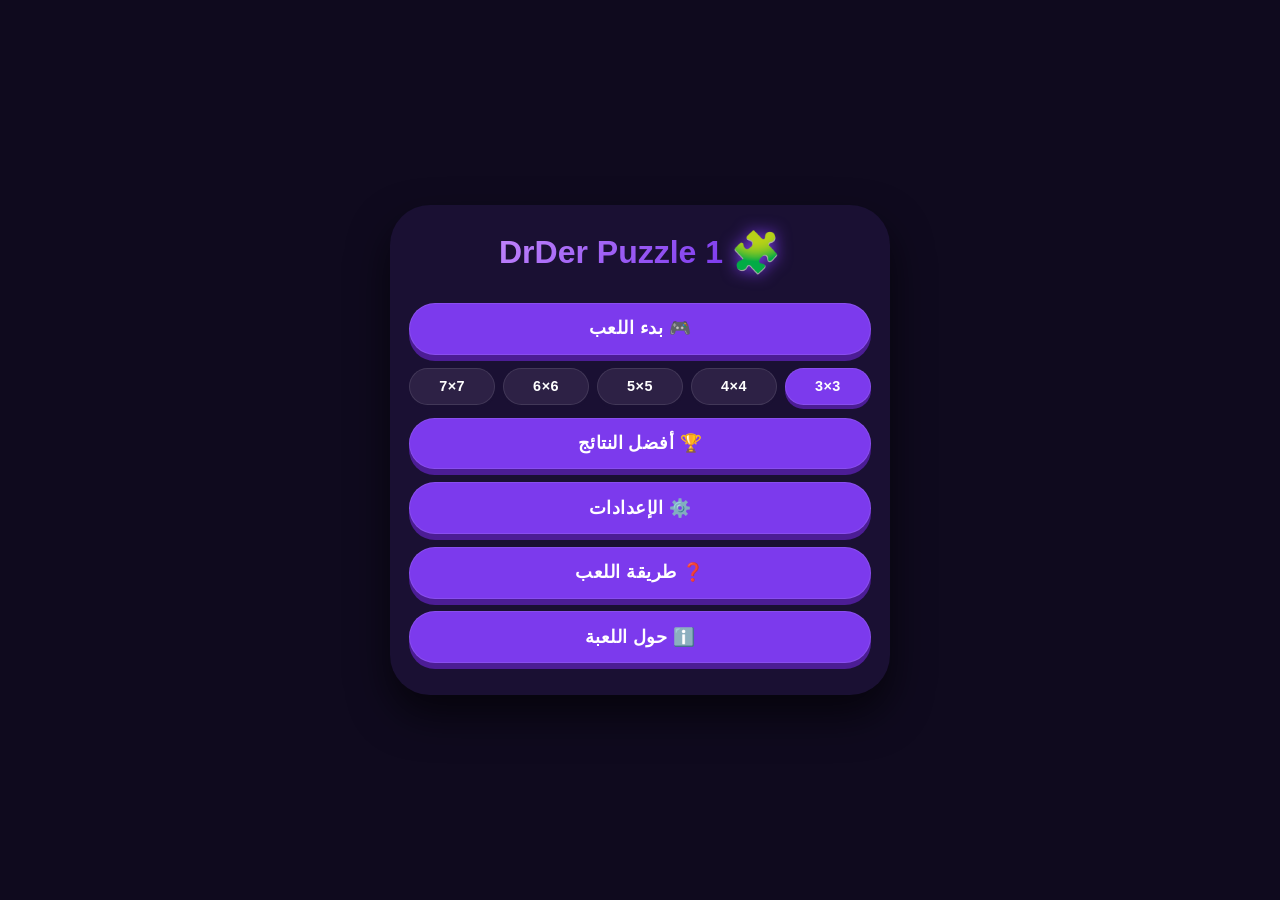
==== index.html @ efb9fdbc "Update index.html" ====
<!DOCTYPE html>
<html lang="ar" dir="rtl">
<head>
  <meta charset="UTF-8">
  <meta name="viewport" content="width=device-width, initial-scale=1.0, maximum-scale=1.0, user-scalable=no, viewport-fit=cover">
  <title>DrDer Puzzle 1</title>
  
  <link rel="manifest" href="./manifest.json">
  <meta name="theme-color" content="#7c3aed">
  <meta name="apple-mobile-web-app-capable" content="yes">
  <meta name="apple-mobile-web-app-status-bar-style" content="black-translucent">
  <meta name="apple-mobile-web-app-title" content="DrDer Puzzle 1">
  <link rel="apple-touch-icon" href="./icons/192.png">
  <link rel="icon" sizes="192x192" href="./icons/192.png">
  <link rel="icon" sizes="512x512" href="./icons/512.png">

  <style>
    * {
      margin: 0;
      padding: 0;
      box-sizing: border-box;
    }

    body {
      font-family: 'Segoe UI', 'Tahoma', sans-serif;
      background: #0f0a1e;
      color: #ffffff;
      min-height: 100vh;
      min-height: 100dvh;
      display: flex;
      justify-content: center;
      align-items: center;
      padding: 1rem;
      margin: 0;
      direction: rtl;
      -webkit-tap-highlight-color: transparent;
      user-select: none;
      -webkit-user-select: none;
      touch-action: manipulation;
    }

    .game-container {
      width: 100%;
      max-width: 500px;
      background: #1a1033;
      border-radius: 2.5rem;
      padding: 1.5rem 1.2rem 2rem;
      box-shadow: 0 20px 40px rgba(0,0,0,0.6);
      display: flex;
      flex-direction: column;
      gap: 1.5rem;
      transition: all 0.2s ease;
    }

    .header {
      display: flex;
      align-items: center;
      justify-content: center;
      gap: 0.5rem;
      flex-wrap: wrap;
    }

    .logo {
      font-size: 2.5rem;
      filter: drop-shadow(0 0 8px #7c3aed);
    }

    .title {
      font-size: 2rem;
      font-weight: 700;
      background: linear-gradient(135deg, #c084fc, #7c3aed);
      -webkit-background-clip: text;
      -webkit-text-fill-color: transparent;
      background-clip: text;
    }

    .screen {
      display: flex;
      flex-direction: column;
      gap: 1.2rem;
    }

    .hidden {
      display: none !important;
    }

    .menu-grid {
      display: flex;
      flex-direction: column;
      gap: 0.8rem;
      margin-top: 0.5rem;
    }

    button {
      background: #7c3aed;
      border: none;
      color: white;
      font-weight: 600;
      padding: 0.9rem 1.5rem;
      border-radius: 2.5rem;
      font-size: 1.1rem;
      cursor: pointer;
      transition: background 0.2s, transform 0.1s;
      box-shadow: 0 6px 0 #4c1d95;
      letter-spacing: 0.5px;
      border: 1px solid rgba(255,255,255,0.1);
      touch-action: manipulation;
      -webkit-tap-highlight-color: transparent;
    }

    button:active {
      transform: translateY(2px);
      box-shadow: 0 3px 0 #4c1d95;
    }

    button.secondary {
      background: #2d2145;
      box-shadow: 0 4px 0 #1a1033;
      border-color: #4b3b6b;
    }

    button.undo-btn {
      background: #6366f1;
      box-shadow: 0 4px 0 #4338ca;
    }

    button:disabled {
      opacity: 0.5;
      pointer-events: none;
    }

    .level-selector {
      display: flex;
      gap: 0.5rem;
      justify-content: center;
      flex-wrap: wrap;
    }

    .level-btn {
      padding: 0.6rem 1rem;
      font-size: 0.9rem;
      background: #2d2145;
      box-shadow: 0 4px 0 #1a1033;
      border-radius: 2rem;
      flex: 1;
      min-width: 50px;
    }

    .level-btn.active {
      background: #7c3aed;
      box-shadow: 0 4px 0 #4c1d95;
    }

    .puzzle-board {
      display: grid;
      gap: 0.5rem;
      background: #2d2145;
      padding: 0.6rem;
      border-radius: 1.5rem;
      margin: 0 auto;
      width: 100%;
      aspect-ratio: 1 / 1;
      max-width: 350px;
      touch-action: none;
    }

    .tile {
      background: #7c3aed;
      border-radius: 1rem;
      display: flex;
      align-items: center;
      justify-content: center;
      font-weight: 700;
      color: white;
      box-shadow: 0 6px 0 #4c1d95;
      transition: transform 0.1s ease, background 0.2s;
      cursor: pointer;
      font-size: clamp(1rem, 5vw, 2rem);
      aspect-ratio: 1 / 1;
      -webkit-tap-highlight-color: transparent;
    }

    .tile.empty {
      background: transparent;
      box-shadow: none;
      pointer-events: none;
    }

    .stats {
      display: flex;
      justify-content: space-around;
      font-weight: 600;
      background: #2d2145;
      padding: 0.8rem;
      border-radius: 2rem;
    }

    .game-actions {
      display: flex;
      gap: 0.5rem;
      justify-content: center;
      flex-wrap: wrap;
    }

    .game-actions button {
      font-size: 0.9rem;
      padding: 0.7rem 1rem;
    }

    .settings-row {
      display: flex;
      justify-content: space-between;
      align-items: center;
      margin: 0.8rem 0;
    }

    .toggle {
      background: #2d2145;
      width: 50px;
      height: 28px;
      border-radius: 20px;
      position: relative;
      cursor: pointer;
      transition: background 0.2s;
    }

    .toggle.active {
      background: #7c3aed;
    }

    .toggle::after {
      content: "";
      width: 22px;
      height: 22px;
      background: white;
      border-radius: 50%;
      position: absolute;
      top: 3px;
      right: 3px;
      transition: right 0.2s;
    }

    .toggle.active::after {
      right: 25px;
    }

    hr {
      border-color: #2d2145;
      margin: 0.5rem 0;
    }

    /* نافذة التثبيت */
    .install-overlay {
      position: fixed;
      top: 0;
      left: 0;
      width: 100%;
      height: 100%;
      background: rgba(10, 5, 20, 0.95);
      backdrop-filter: blur(10px);
      display: flex;
      align-items: center;
      justify-content: center;
      z-index: 9999;
      animation: fadeInOverlay 0.3s ease;
    }

    .install-dialog {
      background: #1a1033;
      border: 2px solid #7c3aed;
      border-radius: 2rem;
      padding: 2rem;
      text-align: center;
      max-width: 380px;
      width: 90%;
      box-shadow: 0 20px 50px rgba(124, 58, 237, 0.5);
      animation: popIn 0.4s cubic-bezier(0.175, 0.885, 0.32, 1.275);
    }

    .install-dialog .app-icon {
      width: 80px;
      height: 80px;
      border-radius: 20px;
      margin: 0 auto 1rem;
      background: url('./icons/192.png') center/cover;
      box-shadow: 0 8px 25px rgba(124, 58, 237, 0.6);
    }

    .install-dialog h3 {
      font-size: 1.5rem;
      margin-bottom: 0.5rem;
      color: #fff;
    }

    .install-dialog p {
      color: #c4b5fd;
      margin-bottom: 1rem;
      font-size: 0.95rem;
      line-height: 1.5;
    }

    .install-dialog .manual-steps {
      background: #2d2145;
      border-radius: 1rem;
      padding: 1rem;
      margin: 1rem 0;
      text-align: right;
      font-size: 0.9rem;
      line-height: 1.8;
    }

    .install-dialog .manual-steps .platform-title {
      font-weight: bold;
      color: #c084fc;
      margin-bottom: 0.3rem;
    }

    .install-dialog .install-actions {
      display: flex;
      flex-direction: column;
      gap: 0.7rem;
    }

    .install-dialog .install-btn {
      background: #7c3aed;
      font-size: 1.2rem;
      padding: 1rem;
      box-shadow: 0 6px 0 #4c1d95;
      animation: pulse 2s infinite;
    }

    .install-dialog .later-btn {
      background: transparent;
      border: 1px solid #4b3b6b;
      color: #c4b5fd;
      box-shadow: none;
      font-size: 0.95rem;
    }

    @keyframes fadeInOverlay {
      from { opacity: 0; }
      to { opacity: 1; }
    }

    @keyframes popIn {
      from { transform: scale(0.8); opacity: 0; }
      to { transform: scale(1); opacity: 1; }
    }

    @keyframes pulse {
      0%, 100% { box-shadow: 0 6px 0 #4c1d95; }
      50% { box-shadow: 0 6px 0 #4c1d95, 0 0 30px rgba(124, 58, 237, 0.6); }
    }

    @media (max-width: 400px) {
      .game-container {
        padding: 1rem 0.8rem;
      }
      .game-actions button {
        font-size: 0.8rem;
        padding: 0.6rem 0.8rem;
      }
    }
  </style>
</head>
<body>
<div class="game-container" id="app">
  <!-- القائمة الرئيسية -->
  <div id="mainMenu" class="screen">
    <div class="header">
      <span class="logo">🧩</span>
      <span class="title">DrDer Puzzle 1</span>
    </div>
    <div class="menu-grid">
      <button id="resumeGameBtn" class="secondary" style="display: none;">▶ استكمال آخر لعبة</button>
      <button id="startGameBtn">🎮 بدء اللعب</button>
      <div class="level-selector" id="levelSelector">
        <button class="level-btn active" data-size="3">3×3</button>
        <button class="level-btn" data-size="4">4×4</button>
        <button class="level-btn" data-size="5">5×5</button>
        <button class="level-btn" data-size="6">6×6</button>
        <button class="level-btn" data-size="7">7×7</button>
      </div>
      <button id="bestScoresBtn">🏆 أفضل النتائج</button>
      <button id="settingsBtn">⚙️ الإعدادات</button>
      <button id="howToPlayBtn">❓ طريقة اللعب</button>
      <button id="aboutBtn">ℹ️ حول اللعبة</button>
    </div>
  </div>

  <!-- شاشة اللعب -->
  <div id="gameScreen" class="screen hidden">
    <div class="header" style="justify-content: space-between;">
      <button id="backToMenuBtn" class="secondary" style="padding:0.5rem 1rem;">↩ رجوع</button>
      <span style="font-weight: bold;" id="gameLevelLabel">4×4</span>
      <div style="width:50px;"></div>
    </div>
    <div class="stats">
      <span>⏱️ <span id="timerDisplay">00:00</span></span>
      <span>👆 <span id="movesDisplay">0</span></span>
    </div>
    <div class="puzzle-board" id="puzzleBoard"></div>
    <div class="game-actions">
      <button id="undoBtn" class="undo-btn" disabled>↩ تراجع</button>
      <button id="newGameBtn">🔄 لعبة جديدة</button>
    </div>
  </div>

  <!-- الإعدادات -->
  <div id="settingsScreen" class="screen hidden">
    <h2>الإعدادات</h2>
    <div class="settings-row">
      <span>المؤقت</span>
      <div id="timerToggle" class="toggle active"></div>
    </div>
    <div class="settings-row">
      <span>عداد الحركات</span>
      <div id="movesToggle" class="toggle active"></div>
    </div>
    <button id="deleteScoresBtn" class="secondary" style="margin-top:1rem;">🗑️ حذف أفضل النتائج</button>
    <button id="backFromSettingsBtn" style="margin-top:0.5rem;">رجوع</button>
  </div>

  <!-- أفضل النتائج -->
  <div id="bestScoresScreen" class="screen hidden">
    <h2>أفضل النتائج</h2>
    <div id="scoresList" style="text-align:right; margin:1rem 0;">لا توجد نتائج بعد.</div>
    <button id="backFromScoresBtn">رجوع</button>
  </div>

  <!-- طريقة اللعب -->
  <div id="howToPlayScreen" class="screen hidden">
    <h2>طريقة اللعب</h2>
    <p>حرك البلاطات المجاورة للمساحة الفارغة لإعادة ترتيب الأرقام تصاعدياً.</p>
    <p>الهدف: ترتيب الأرقام من ١ إلى آخر رقم ، والمساحة الفارغة في النهاية.</p>
    <p>المستويات المتاحة: 3×3 (سهل) ، 4×4 (متوسط) ، 5×5 (صعب) ، 6×6 (خبير) ، 7×7 (مستحيل).</p>
    <p>يمكنك التحريك باللمس أو السحب أو أسهم لوحة المفاتيح.</p>
    <p>↩ زر التراجع: يعيد آخر حركة قمت بها.</p>
    <button id="backFromHowToPlayBtn">رجوع</button>
  </div>

  <!-- حول اللعبة -->
  <div id="aboutScreen" class="screen hidden">
    <h2>DrDer Puzzle 1</h2>
    <p>الإصدار 1.0</p>
    <p>© DrDer</p>
    <p>لعبة ألغاز منزلقة كلاسيكية بتصميم عصري.</p>
    <button id="backFromAboutBtn">رجوع</button>
  </div>
</div>

<script>
  (function() {
    // ========== Service Worker ==========
    if ('serviceWorker' in navigator) {
      window.addEventListener('load', () => {
        navigator.serviceWorker.register('./sw.js')
          .then(reg => {
            console.log('✅ Service Worker registered:', reg.scope);
            
            // فحص التحديثات
            reg.addEventListener('updatefound', () => {
              const newWorker = reg.installing;
              newWorker.addEventListener('statechange', () => {
                if (newWorker.state === 'installed' && navigator.serviceWorker.controller) {
                  console.log('🔄 تحديث جديد متاح - سيتم تفعيله عند إعادة التحميل');
                }
              });
            });
          })
          .catch(err => console.error('❌ Service Worker failed:', err));
      });
    }

    // ========== عناصر DOM ==========
    const screens = {
      main: document.getElementById('mainMenu'),
      game: document.getElementById('gameScreen'),
      settings: document.getElementById('settingsScreen'),
      bestScores: document.getElementById('bestScoresScreen'),
      howToPlay: document.getElementById('howToPlayScreen'),
      about: document.getElementById('aboutScreen'),
    };

    const levelButtons = document.querySelectorAll('.level-btn');
    const resumeBtn = document.getElementById('resumeGameBtn');
    const startBtn = document.getElementById('startGameBtn');
    const bestScoresBtn = document.getElementById('bestScoresBtn');
    const settingsBtn = document.getElementById('settingsBtn');
    const howToPlayBtn = document.getElementById('howToPlayBtn');
    const aboutBtn = document.getElementById('aboutBtn');
    const backToMenuBtn = document.getElementById('backToMenuBtn');
    const newGameBtn = document.getElementById('newGameBtn');
    const undoBtn = document.getElementById('undoBtn');
    const puzzleBoard = document.getElementById('puzzleBoard');
    const timerDisplay = document.getElementById('timerDisplay');
    const movesDisplay = document.getElementById('movesDisplay');
    const gameLevelLabel = document.getElementById('gameLevelLabel');
    const timerToggle = document.getElementById('timerToggle');
    const movesToggle = document.getElementById('movesToggle');
    const deleteScoresBtn = document.getElementById('deleteScoresBtn');
    const scoresList = document.getElementById('scoresList');

    // ========== حالة اللعبة ==========
    let currentScreen = 'main';
    let gridSize = 4;
    let tiles = [];
    let emptyIndex = gridSize * gridSize - 1;
    let moves = 0;
    let timerSeconds = 0;
    let timerInterval = null;
    let gameActive = false;
    let timerEnabled = true;
    let movesCounterEnabled = true;
    let moveHistory = [];

    // ========== حالة التثبيت ==========
    let deferredPrompt = null;

    // ========== دوال التثبيت ==========
    function detectPlatform() {
      const ua = navigator.userAgent || navigator.vendor || window.opera;
      if (/android/i.test(ua)) return 'android';
      if (/iPad|iPhone|iPod/.test(ua) && !window.MSStream) return 'ios';
      return 'other';
    }

    function getInstallInstructions() {
      const platform = detectPlatform();
      if (platform === 'android') {
        return `
          <div class="platform-title">📱 أندرويد (Chrome):</div>
          <div>١. اضغط على ⋮ (القائمة)</div>
          <div>٢. اختر "إضافة إلى الشاشة الرئيسية"</div>
        `;
      } else if (platform === 'ios') {
        return `
          <div class="platform-title">📱 آيفون (Safari):</div>
          <div>١. اضغط على زر المشاركة 📤</div>
          <div>٢. اختر "Add to Home Screen"</div>
        `;
      }
      return `
        <div class="platform-title">💻 سطح المكتب:</div>
        <div>استخدم Chrome أو Edge واضغط على أيقونة التثبيت ⬇️ في شريط العنوان</div>
      `;
    }

    function shouldShowInstallPrompt() {
      // لا تظهر إذا كان التطبيق مثبتاً بالفعل
      if (window.matchMedia('(display-mode: standalone)').matches) {
        return false;
      }
      
      // فحص localStorage
      const dismissed = localStorage.getItem('drder_install_dismissed');
      if (!dismissed) return true;
      
      const dismissedTime = parseInt(dismissed);
      const now = Date.now();
      const sevenDays = 7 * 24 * 60 * 60 * 1000;
      
      return (now - dismissedTime) > sevenDays;
    }

    function showInstallOverlay() {
      // إزالة أي نافذة موجودة
      const existingOverlay = document.getElementById('installOverlay');
      if (existingOverlay) {
        existingOverlay.remove();
      }

      if (!shouldShowInstallPrompt()) {
        console.log('⏭️ تخطي رسالة التثبيت (مثبت بالفعل أو تم تجاهلها مؤخراً)');
        return;
      }

      console.log('📲 عرض رسالة التثبيت');
      const hasPrompt = !!deferredPrompt;
      const instructions = getInstallInstructions();

      const overlay = document.createElement('div');
      overlay.className = 'install-overlay';
      overlay.id = 'installOverlay';
      overlay.innerHTML = `
        <div class="install-dialog">
          <div class="app-icon"></div>
          <h3>تثبيت DrDer Puzzle 1</h3>
          ${hasPrompt 
            ? '<p>ثبّت التطبيق على جهازك لتجربة أسرع والوصول دون اتصال بالإنترنت</p>'
            : '<p>اتبع الخطوات التالية لتثبيت التطبيق:</p>'
          }
          ${!hasPrompt ? `<div class="manual-steps">${instructions}</div>` : ''}
          <div class="install-actions">
            ${hasPrompt 
              ? '<button class="install-btn" id="installNowBtn">📲 تثبيت الآن</button>'
              : ''
            }
            <button class="later-btn" id="installLaterBtn">لاحقاً</button>
          </div>
        </div>
      `;
      document.body.appendChild(overlay);

      // زر التثبيت المباشر
      if (hasPrompt) {
        document.getElementById('installNowBtn').addEventListener('click', async () => {
          console.log('🔘 ضغط زر التثبيت');
          try {
            deferredPrompt.prompt();
            const { outcome } = await deferredPrompt.userChoice;
            console.log(`📋 نتيجة التثبيت: ${outcome}`);
            deferredPrompt = null;
          } catch (err) {
            console.error('❌ فشل التثبيت:', err);
          }
          overlay.remove();
          localStorage.setItem('drder_install_dismissed', Date.now().toString());
        });
      }

      // زر لاحقاً
      document.getElementById('installLaterBtn').addEventListener('click', () => {
        console.log('⏭️ ضغط زر لاحقاً');
        overlay.remove();
        localStorage.setItem('drder_install_dismissed', Date.now().toString());
      });

      // إغلاق تلقائي بعد 30 ثانية
      setTimeout(() => {
        if (document.getElementById('installOverlay')) {
          console.log('⏰ إغلاق تلقائي لرسالة التثبيت');
          overlay.remove();
        }
      }, 30000);
    }

    // ========== حدث beforeinstallprompt ==========
    window.addEventListener('beforeinstallprompt', (e) => {
      console.log('🎯 تلقى حدث beforeinstallprompt');
      e.preventDefault();
      deferredPrompt = e;
      
      // عرض النافذة بعد ثانيتين من التحميل
      setTimeout(() => {
        if (currentScreen === 'main') {
          showInstallOverlay();
        }
      }, 2000);
    });

    // ========== حدث التثبيت الناجح ==========
    window.addEventListener('appinstalled', () => {
      console.log('✅ تم تثبيت التطبيق بنجاح');
      deferredPrompt = null;
      const overlay = document.getElementById('installOverlay');
      if (overlay) overlay.remove();
      localStorage.setItem('drder_install_dismissed', Date.now().toString());
    });

    // ========== عرض النافذة للمتصفحات التي لا تدعم beforeinstallprompt ==========
    window.addEventListener('load', () => {
      console.log('📄 تم تحميل الصفحة');
      
      setTimeout(() => {
        // إذا لم يكن هناك beforeinstallprompt خلال 3 ثواني
        if (!deferredPrompt) {
          console.log('⚠️ لم يتم استلام beforeinstallprompt - عرض التعليمات اليدوية');
          showInstallOverlay();
        }
      }, 3000);
    });

    // ========== دوال الشاشات ==========
    function switchScreen(screenId) {
      Object.values(screens).forEach(s => s.classList.add('hidden'));
      screens[screenId].classList.remove('hidden');
      currentScreen = screenId;
      if (screenId === 'main') updateResumeButtonVisibility();
    }

    // ========== دوال الوقت والعداد ==========
    function formatTime(sec) {
      const m = Math.floor(sec / 60).toString().padStart(2, '0');
      const s = (sec % 60).toString().padStart(2, '0');
      return `${m}:${s}`;
    }

    function stopTimer() {
      if (timerInterval) {
        clearInterval(timerInterval);
        timerInterval = null;
      }
    }

    function startTimer() {
      if (!timerEnabled || !gameActive) return;
      stopTimer();
      timerInterval = setInterval(() => {
        timerSeconds++;
        timerDisplay.textContent = formatTime(timerSeconds);
        saveGameState();
      }, 1000);
    }

    function updateMovesDisplay() {
      movesDisplay.textContent = movesCounterEnabled ? moves : '--';
    }

    // ========== خوارزمية اللغز ==========
    function countInversions(arr) {
      let inv = 0;
      for (let i = 0; i < arr.length; i++) {
        for (let j = i + 1; j < arr.length; j++) {
          if (arr[i] && arr[j] && arr[i] > arr[j]) inv++;
        }
      }
      return inv;
    }

    function isSolvable(tileArray, size, emptyIdx) {
      const inv = countInversions(tileArray);
      if (size % 2 === 1) {
        return inv % 2 === 0;
      } else {
        const emptyRow = Math.floor(emptyIdx / size);
        const rowFromBottom = size - emptyRow;
        return (inv % 2 === 0) === (rowFromBottom % 2 === 1);
      }
    }

    function generateSolvablePuzzle(size) {
      const total = size * size;
      const arr = Array.from({ length: total - 1 }, (_, i) => i + 1);
      arr.push(0);
      let emptyIdx;
      do {
        for (let i = arr.length - 1; i > 0; i--) {
          const j = Math.floor(Math.random() * (i + 1));
          [arr[i], arr[j]] = [arr[j], arr[i]];
        }
        emptyIdx = arr.indexOf(0);
      } while (!isSolvable(arr, size, emptyIdx));
      emptyIndex = emptyIdx;
      return arr;
    }

    // ========== عرض اللوحة ==========
    function renderBoard() {
      puzzleBoard.innerHTML = '';
      const size = gridSize;
      puzzleBoard.style.gridTemplateColumns = `repeat(${size}, 1fr)`;

      tiles.forEach((value, index) => {
        const tileDiv = document.createElement('div');
        tileDiv.className = 'tile' + (value === 0 ? ' empty' : '');
        if (value !== 0) {
          tileDiv.textContent = value;
          tileDiv.addEventListener('click', () => handleTileClick(index));
          tileDiv.addEventListener('touchstart', (e) => {
            e.preventDefault();
            handleTileClick(index);
          });
        }
        puzzleBoard.appendChild(tileDiv);
      });
    }

    // ========== الحركة والتراجع ==========
    function getAdjacentIndices(index) {
      const size = gridSize;
      const row = Math.floor(index / size);
      const col = index % size;
      const adj = [];
      if (row > 0) adj.push(index - size);
      if (row < size - 1) adj.push(index + size);
      if (col > 0) adj.push(index - 1);
      if (col < size - 1) adj.push(index + 1);
      return adj;
    }

    function moveTile(tileIndex, recordHistory = true) {
      if (!gameActive) return false;
      const adj = getAdjacentIndices(emptyIndex);
      if (!adj.includes(tileIndex)) return false;

      if (recordHistory) {
        moveHistory.push({
          tileIndex: tileIndex,
          emptyIndex: emptyIndex,
          moves: moves,
          timerSeconds: timerSeconds,
          tiles: [...tiles]
        });
      }

      [tiles[emptyIndex], tiles[tileIndex]] = [tiles[tileIndex], tiles[emptyIndex]];
      emptyIndex = tileIndex;
      moves++;
      updateMovesDisplay();
      renderBoard();
      saveGameState();
      updateUndoButton();

      if (checkWin()) {
        handleWin();
      }
      return true;
    }

    function handleTileClick(index) {
      if (tiles[index] === 0) return;
      moveTile(index);
    }

    function undoMove() {
      if (!gameActive) return;
      if (moveHistory.length === 0) return;
      
      const lastMove = moveHistory.pop();
      tiles = [...lastMove.tiles];
      emptyIndex = lastMove.emptyIndex;
      moves = lastMove.moves;
      timerSeconds = lastMove.timerSeconds;
      
      updateMovesDisplay();
      timerDisplay.textContent = formatTime(timerSeconds);
      renderBoard();
      saveGameState();
      updateUndoButton();
    }

    function updateUndoButton() {
      if (undoBtn) {
        undoBtn.disabled = !gameActive || moveHistory.length === 0;
      }
    }

    function checkWin() {
      const size = gridSize;
      for (let i = 0; i < size * size - 1; i++) {
        if (tiles[i] !== i + 1) return false;
      }
      return tiles[size * size - 1] === 0;
    }

    function handleWin() {
      gameActive = false;
      stopTimer();
      moveHistory = [];
      updateUndoButton();
      saveBestScore();
      clearSavedGame();
      alert(`🎉 تم حل اللغز!\nالحركات: ${moves}\nالوقت: ${formatTime(timerSeconds)}`);
    }

    // ========== إدارة اللعبة ==========
    function startNewGame(size = gridSize) {
      stopTimer();
      gridSize = size;
      tiles = generateSolvablePuzzle(size);
      moves = 0;
      timerSeconds = 0;
      moveHistory = [];
      gameActive = true;
      updateMovesDisplay();
      timerDisplay.textContent = formatTime(0);
      gameLevelLabel.textContent = `${size}×${size}`;
      renderBoard();
      switchScreen('game');
      startTimer();
      saveGameState();
      updateUndoButton();
    }

    function resumeGame() {
      const saved = JSON.parse(localStorage.getItem('drder_puzzle_save'));
      if (!saved) return false;
      gridSize = saved.gridSize;
      tiles = saved.tiles;
      emptyIndex = saved.emptyIndex;
      moves = saved.moves;
      timerSeconds = saved.timerSeconds;
      moveHistory = saved.moveHistory || [];
      gameActive = true;
      updateMovesDisplay();
      timerDisplay.textContent = formatTime(timerSeconds);
      gameLevelLabel.textContent = `${gridSize}×${gridSize}`;
      renderBoard();
      switchScreen('game');
      startTimer();
      updateUndoButton();
      return true;
    }

    function saveGameState() {
      if (!gameActive) return;
      const state = {
        gridSize,
        tiles,
        emptyIndex,
        moves,
        timerSeconds,
        moveHistory,
      };
      localStorage.setItem('drder_puzzle_save', JSON.stringify(state));
      updateResumeButtonVisibility();
    }

    function clearSavedGame() {
      localStorage.removeItem('drder_puzzle_save');
      updateResumeButtonVisibility();
    }

    function updateResumeButtonVisibility() {
      const saved = localStorage.getItem('drder_puzzle_save');
      resumeBtn.style.display = saved ? 'block' : 'none';
    }

    // ========== أفضل النتائج ==========
    function saveBestScore() {
      const key = `drder_best_${gridSize}`;
      const prev = JSON.parse(localStorage.getItem(key)) || { moves: Infinity, time: Infinity, wins: 0 };
      const newBest = {
        moves: Math.min(prev.moves, moves),
        time: Math.min(prev.time, timerSeconds),
        wins: prev.wins + 1
      };
      localStorage.setItem(key, JSON.stringify(newBest));
    }

    function displayBestScores() {
      const sizes = [3, 4, 5, 6, 7];
      let html = '';
      sizes.forEach(size => {
        const data = JSON.parse(localStorage.getItem(`drder_best_${size}`));
        if (data) {
          html += `<p><strong>${size}×${size}</strong>: 🏆 حركات ${data.moves} | ⏱️ ${formatTime(data.time)} | انتصارات ${data.wins}</p>`;
        }
      });
      scoresList.innerHTML = html || 'لا توجد نتائج بعد.';
    }

    // ========== الأحداث ==========
    startBtn.addEventListener('click', () => {
      const activeLevel = document.querySelector('.level-btn.active');
      const size = activeLevel ? parseInt(activeLevel.dataset.size) : 4;
      startNewGame(size);
    });

    levelButtons.forEach(btn => {
      btn.addEventListener('click', () => {
        levelButtons.forEach(b => b.classList.remove('active'));
        btn.classList.add('active');
      });
    });

    resumeBtn.addEventListener('click', () => {
      if (!resumeGame()) alert('لا توجد لعبة محفوظة.');
    });

    bestScoresBtn.addEventListener('click', () => {
      displayBestScores();
      switchScreen('bestScores');
    });

    settingsBtn.addEventListener('click', () => switchScreen('settings'));
    howToPlayBtn.addEventListener('click', () => switchScreen('howToPlay'));
    aboutBtn.addEventListener('click', () => switchScreen('about'));

    backToMenuBtn.addEventListener('click', () => {
      stopTimer();
      gameActive = false;
      switchScreen('main');
    });

    newGameBtn.addEventListener('click', () => {
      startNewGame(gridSize);
    });

    undoBtn.addEventListener('click', () => {
      undoMove();
    });

    timerToggle.addEventListener('click', function() {
      this.classList.toggle('active');
      timerEnabled = this.classList.contains('active');
      if (gameActive) {
        stopTimer();
        if (timerEnabled) startTimer();
      }
    });

    movesToggle.addEventListener('click', function() {
      this.classList.toggle('active');
      movesCounterEnabled = this.classList.contains('active');
      updateMovesDisplay();
    });

    deleteScoresBtn.addEventListener('click', () => {
      [3, 4, 5, 6, 7].forEach(s => localStorage.removeItem(`drder_best_${s}`));
      alert('تم حذف أفضل النتائج.');
    });

    document.getElementById('backFromSettingsBtn').addEventListener('click', () => switchScreen('main'));
    document.getElementById('backFromScoresBtn').addEventListener('click', () => switchScreen('main'));
    document.getElementById('backFromHowToPlayBtn').addEventListener('click', () => switchScreen('main'));
    document.getElementById('backFromAboutBtn').addEventListener('click', () => switchScreen('main'));

    // دعم لوحة المفاتيح
    window.addEventListener('keydown', (e) => {
      if (currentScreen !== 'game' || !gameActive) return;
      
      if (e.ctrlKey && e.key === 'z') {
        e.preventDefault();
        undoMove();
        return;
      }
      
      const key = e.key;
      const size = gridSize;
      let target = emptyIndex;
      
      if (key === 'ArrowRight') target = emptyIndex + 1;
      else if (key === 'ArrowLeft') target = emptyIndex - 1;
      else if (key === 'ArrowUp') target = emptyIndex - size;
      else if (key === 'ArrowDown') target = emptyIndex + size;
      else return;
      
      e.preventDefault();

      if (target >= 0 && target < size * size && tiles[target] !== 0) {
        const emptyRow = Math.floor(emptyIndex / size);
        const targetRow = Math.floor(target / size);
        const emptyCol = emptyIndex % size;
        const targetCol = target % size;
        if (Math.abs(emptyRow - targetRow) + Math.abs(emptyCol - targetCol) === 1) {
          moveTile(target);
        }
      }
    });

    // ========== التحميل الأولي ==========
    updateResumeButtonVisibility();
  })();
</script>
</body>
</html>
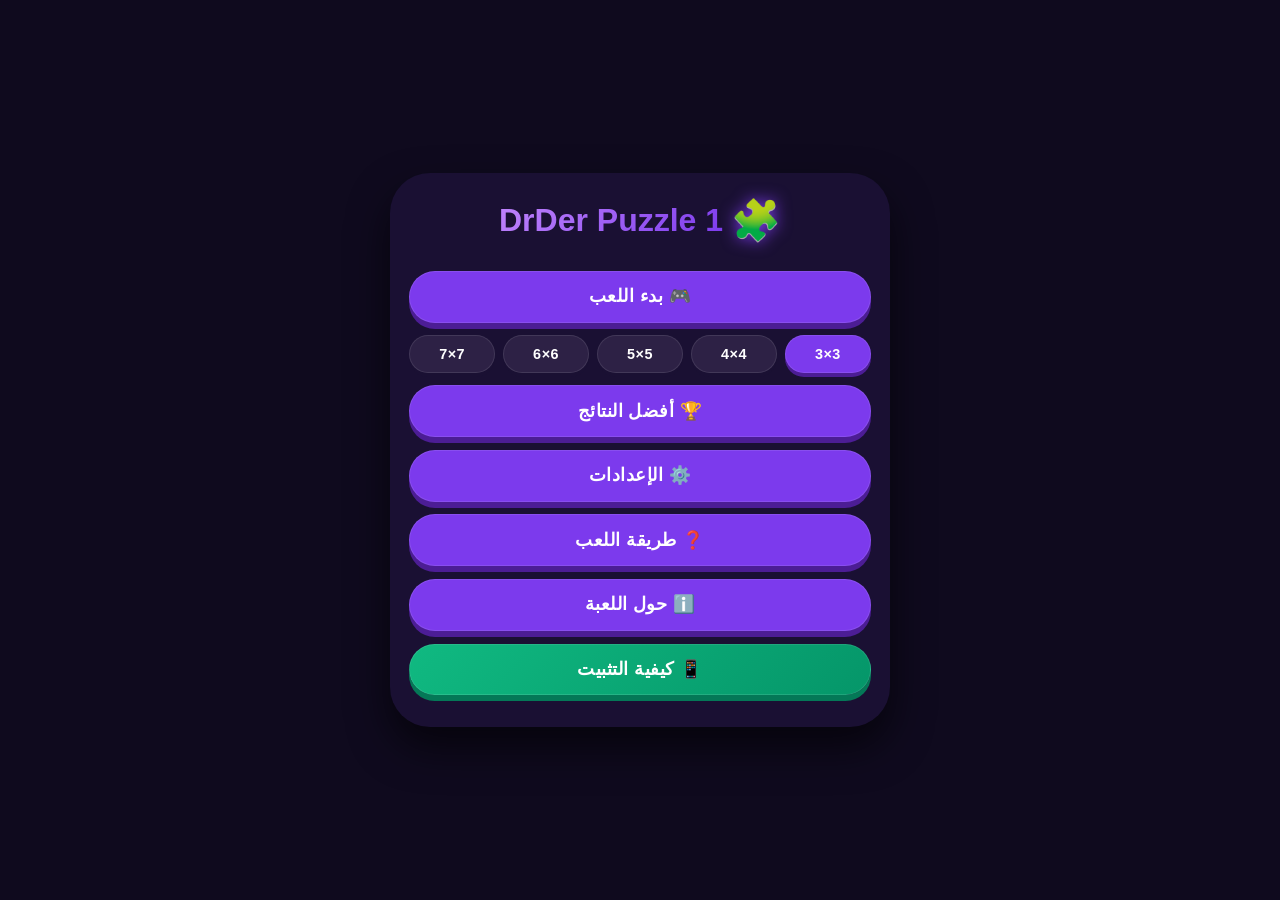
==== commit f41457d4: "Update index.html" ====
--- a/index.html
+++ b/index.html
@@ -10,16 +10,13 @@
   <meta name="apple-mobile-web-app-capable" content="yes">
   <meta name="apple-mobile-web-app-status-bar-style" content="black-translucent">
   <meta name="apple-mobile-web-app-title" content="DrDer Puzzle 1">
+  <meta name="description" content="لعبة ألغاز منزلقة كلاسيكية بتصميم عصري - DrDer Puzzle 1">
   <link rel="apple-touch-icon" href="./icons/192.png">
   <link rel="icon" sizes="192x192" href="./icons/192.png">
   <link rel="icon" sizes="512x512" href="./icons/512.png">
 
   <style>
-    * {
-      margin: 0;
-      padding: 0;
-      box-sizing: border-box;
-    }
+    * { margin: 0; padding: 0; box-sizing: border-box; }
 
     body {
       font-family: 'Segoe UI', 'Tahoma', sans-serif;
@@ -60,10 +57,7 @@
       flex-wrap: wrap;
     }
 
-    .logo {
-      font-size: 2.5rem;
-      filter: drop-shadow(0 0 8px #7c3aed);
-    }
+    .logo { font-size: 2.5rem; filter: drop-shadow(0 0 8px #7c3aed); }
 
     .title {
       font-size: 2rem;
@@ -74,22 +68,10 @@
       background-clip: text;
     }
 
-    .screen {
-      display: flex;
-      flex-direction: column;
-      gap: 1.2rem;
-    }
-
-    .hidden {
-      display: none !important;
-    }
-
-    .menu-grid {
-      display: flex;
-      flex-direction: column;
-      gap: 0.8rem;
-      margin-top: 0.5rem;
-    }
+    .screen { display: flex; flex-direction: column; gap: 1.2rem; }
+    .hidden { display: none !important; }
+
+    .menu-grid { display: flex; flex-direction: column; gap: 0.8rem; margin-top: 0.5rem; }
 
     button {
       background: #7c3aed;
@@ -100,7 +82,7 @@
       border-radius: 2.5rem;
       font-size: 1.1rem;
       cursor: pointer;
-      transition: background 0.2s, transform 0.1s;
+      transition: all 0.15s ease;
       box-shadow: 0 6px 0 #4c1d95;
       letter-spacing: 0.5px;
       border: 1px solid rgba(255,255,255,0.1);
@@ -108,33 +90,14 @@
       -webkit-tap-highlight-color: transparent;
     }
 
-    button:active {
-      transform: translateY(2px);
-      box-shadow: 0 3px 0 #4c1d95;
-    }
-
-    button.secondary {
-      background: #2d2145;
-      box-shadow: 0 4px 0 #1a1033;
-      border-color: #4b3b6b;
-    }
-
-    button.undo-btn {
-      background: #6366f1;
-      box-shadow: 0 4px 0 #4338ca;
-    }
-
-    button:disabled {
-      opacity: 0.5;
-      pointer-events: none;
-    }
-
-    .level-selector {
-      display: flex;
-      gap: 0.5rem;
-      justify-content: center;
-      flex-wrap: wrap;
-    }
+    button:active { transform: translateY(2px); box-shadow: 0 3px 0 #4c1d95; }
+    button.secondary { background: #2d2145; box-shadow: 0 4px 0 #1a1033; border-color: #4b3b6b; }
+    button.undo-btn { background: #6366f1; box-shadow: 0 4px 0 #4338ca; }
+    button.install-permanent-btn { background: linear-gradient(135deg, #10b981, #059669); box-shadow: 0 6px 0 #047857; }
+    button.update-btn { background: linear-gradient(135deg, #f59e0b, #d97706); box-shadow: 0 6px 0 #b45309; color: #1a1033; }
+    button:disabled { opacity: 0.5; pointer-events: none; }
+
+    .level-selector { display: flex; gap: 0.5rem; justify-content: center; flex-wrap: wrap; }
 
     .level-btn {
       padding: 0.6rem 1rem;
@@ -146,10 +109,7 @@
       min-width: 50px;
     }
 
-    .level-btn.active {
-      background: #7c3aed;
-      box-shadow: 0 4px 0 #4c1d95;
-    }
+    .level-btn.active { background: #7c3aed; box-shadow: 0 4px 0 #4c1d95; }
 
     .puzzle-board {
       display: grid;
@@ -180,11 +140,7 @@
       -webkit-tap-highlight-color: transparent;
     }
 
-    .tile.empty {
-      background: transparent;
-      box-shadow: none;
-      pointer-events: none;
-    }
+    .tile.empty { background: transparent; box-shadow: none; pointer-events: none; }
 
     .stats {
       display: flex;
@@ -195,24 +151,10 @@
       border-radius: 2rem;
     }
 
-    .game-actions {
-      display: flex;
-      gap: 0.5rem;
-      justify-content: center;
-      flex-wrap: wrap;
-    }
-
-    .game-actions button {
-      font-size: 0.9rem;
-      padding: 0.7rem 1rem;
-    }
-
-    .settings-row {
-      display: flex;
-      justify-content: space-between;
-      align-items: center;
-      margin: 0.8rem 0;
-    }
+    .game-actions { display: flex; gap: 0.5rem; justify-content: center; flex-wrap: wrap; }
+    .game-actions button { font-size: 0.9rem; padding: 0.7rem 1rem; }
+
+    .settings-row { display: flex; justify-content: space-between; align-items: center; margin: 0.8rem 0; }
 
     .toggle {
       background: #2d2145;
@@ -224,9 +166,7 @@
       transition: background 0.2s;
     }
 
-    .toggle.active {
-      background: #7c3aed;
-    }
+    .toggle.active { background: #7c3aed; }
 
     .toggle::after {
       content: "";
@@ -240,126 +180,200 @@
       transition: right 0.2s;
     }
 
-    .toggle.active::after {
-      right: 25px;
-    }
-
-    hr {
-      border-color: #2d2145;
-      margin: 0.5rem 0;
-    }
-
-    /* نافذة التثبيت */
-    .install-overlay {
+    .toggle.active::after { right: 25px; }
+    hr { border-color: #2d2145; margin: 0.5rem 0; }
+
+    /* ========== نظام النوافذ الموحد ========== */
+    .modal-overlay {
       position: fixed;
-      top: 0;
-      left: 0;
-      width: 100%;
-      height: 100%;
-      background: rgba(10, 5, 20, 0.95);
-      backdrop-filter: blur(10px);
+      top: 0; left: 0;
+      width: 100%; height: 100%;
+      background: rgba(10, 5, 20, 0.93);
+      backdrop-filter: blur(12px);
+      -webkit-backdrop-filter: blur(12px);
       display: flex;
       align-items: center;
       justify-content: center;
-      z-index: 9999;
-      animation: fadeInOverlay 0.3s ease;
-    }
-
-    .install-dialog {
+      z-index: 99999;
+      animation: modalFadeIn 0.35s ease-out;
+      padding: 1rem;
+    }
+
+    .modal-dialog {
       background: #1a1033;
       border: 2px solid #7c3aed;
       border-radius: 2rem;
-      padding: 2rem;
+      padding: 2.5rem 2rem 2rem;
       text-align: center;
-      max-width: 380px;
-      width: 90%;
-      box-shadow: 0 20px 50px rgba(124, 58, 237, 0.5);
-      animation: popIn 0.4s cubic-bezier(0.175, 0.885, 0.32, 1.275);
-    }
-
-    .install-dialog .app-icon {
-      width: 80px;
-      height: 80px;
-      border-radius: 20px;
-      margin: 0 auto 1rem;
-      background: url('./icons/192.png') center/cover;
-      box-shadow: 0 8px 25px rgba(124, 58, 237, 0.6);
-    }
-
-    .install-dialog h3 {
-      font-size: 1.5rem;
+      max-width: 400px;
+      width: 100%;
+      box-shadow: 0 25px 60px rgba(124, 58, 237, 0.45);
+      animation: modalSlideUp 0.45s cubic-bezier(0.175, 0.885, 0.32, 1.275);
+      max-height: 90vh;
+      overflow-y: auto;
+    }
+
+    .modal-icon {
+      font-size: 4rem;
       margin-bottom: 0.5rem;
-      color: #fff;
-    }
-
-    .install-dialog p {
+    }
+
+    .modal-title {
+      font-size: 1.6rem;
+      font-weight: 700;
+      margin-bottom: 0.5rem;
+    }
+
+    .modal-subtitle {
       color: #c4b5fd;
-      margin-bottom: 1rem;
-      font-size: 0.95rem;
-      line-height: 1.5;
-    }
-
-    .install-dialog .manual-steps {
+      font-size: 1rem;
+      line-height: 1.6;
+      margin-bottom: 1.5rem;
+    }
+
+    .modal-actions {
+      display: flex;
+      flex-direction: column;
+      gap: 0.7rem;
+    }
+
+    .modal-primary-btn {
+      background: #7c3aed;
+      color: white;
+      border: none;
+      font-size: 1.2rem;
+      font-weight: 700;
+      padding: 1rem 1.5rem;
+      border-radius: 2.5rem;
+      cursor: pointer;
+      box-shadow: 0 7px 0 #4c1d95;
+      animation: pulseBtn 2s infinite;
+    }
+
+    .modal-secondary-btn {
+      background: transparent;
+      border: 1.5px solid #4b3b6b;
+      color: #c4b5fd;
+      font-size: 1rem;
+      font-weight: 600;
+      padding: 0.8rem;
+      border-radius: 2.5rem;
+      cursor: pointer;
+      box-shadow: none;
+    }
+
+    .modal-secondary-btn:active { background: rgba(255,255,255,0.05); }
+
+    .platform-instructions {
       background: #2d2145;
       border-radius: 1rem;
-      padding: 1rem;
-      margin: 1rem 0;
+      padding: 1rem 1.2rem;
       text-align: right;
       font-size: 0.9rem;
       line-height: 1.8;
-    }
-
-    .install-dialog .manual-steps .platform-title {
-      font-weight: bold;
+      margin-bottom: 1rem;
+    }
+
+    .platform-instructions .platform-name {
+      font-weight: 700;
       color: #c084fc;
       margin-bottom: 0.3rem;
     }
 
-    .install-dialog .install-actions {
+    /* ========== نافذة الفوز ========== */
+    .victory-modal {
+      background: linear-gradient(145deg, #1e1345, #1a1033);
+      border: 2px solid #7c3aed;
+      border-radius: 2.5rem;
+      padding: 2.5rem 2rem 2rem;
+      text-align: center;
+      max-width: 400px;
+      width: 100%;
+      box-shadow: 0 30px 70px rgba(124, 58, 237, 0.5), inset 0 1px 0 rgba(255,255,255,0.05);
+    }
+
+    .victory-icon {
+      font-size: 4.5rem;
+      margin-bottom: 0.5rem;
+      animation: bounceIcon 0.6s ease-out 0.2s both;
+      filter: drop-shadow(0 10px 20px rgba(251, 191, 36, 0.4));
+    }
+
+    .victory-title {
+      font-size: 2rem;
+      font-weight: 800;
+      background: linear-gradient(135deg, #fbbf24, #f59e0b);
+      -webkit-background-clip: text;
+      -webkit-text-fill-color: transparent;
+      background-clip: text;
+    }
+
+    .victory-stats {
+      background: #2d2145;
+      border-radius: 1.5rem;
+      padding: 1.2rem 1.5rem;
+      margin: 1.5rem 0;
       display: flex;
-      flex-direction: column;
-      gap: 0.7rem;
-    }
-
-    .install-dialog .install-btn {
-      background: #7c3aed;
-      font-size: 1.2rem;
-      padding: 1rem;
-      box-shadow: 0 6px 0 #4c1d95;
-      animation: pulse 2s infinite;
-    }
-
-    .install-dialog .later-btn {
-      background: transparent;
-      border: 1px solid #4b3b6b;
-      color: #c4b5fd;
-      box-shadow: none;
-      font-size: 0.95rem;
-    }
-
-    @keyframes fadeInOverlay {
-      from { opacity: 0; }
-      to { opacity: 1; }
-    }
-
-    @keyframes popIn {
-      from { transform: scale(0.8); opacity: 0; }
-      to { transform: scale(1); opacity: 1; }
-    }
-
-    @keyframes pulse {
-      0%, 100% { box-shadow: 0 6px 0 #4c1d95; }
-      50% { box-shadow: 0 6px 0 #4c1d95, 0 0 30px rgba(124, 58, 237, 0.6); }
+      justify-content: space-around;
+      align-items: center;
+    }
+
+    .victory-stat { display: flex; flex-direction: column; align-items: center; gap: 0.3rem; }
+    .victory-stat-icon { font-size: 1.6rem; }
+    .victory-stat-value { font-size: 1.3rem; font-weight: 700; }
+    .victory-stat-label { font-size: 0.8rem; color: #a78bfa; }
+
+    .victory-stat-divider { width: 1px; height: 40px; background: #4b3b6b; }
+
+    /* ========== تحديث التطبيق ========== */
+    .update-banner {
+      position: fixed;
+      bottom: 20px;
+      left: 50%;
+      transform: translateX(-50%);
+      background: #1a1033;
+      border: 2px solid #f59e0b;
+      color: white;
+      padding: 1rem 1.5rem;
+      border-radius: 2rem;
+      display: flex;
+      align-items: center;
+      gap: 1rem;
+      z-index: 200;
+      box-shadow: 0 10px 30px rgba(245, 158, 11, 0.4);
+      animation: slideUpBanner 0.5s ease;
+      max-width: 90%;
+    }
+
+    @keyframes modalFadeIn { from { opacity: 0; } to { opacity: 1; } }
+    
+    @keyframes modalSlideUp {
+      from { transform: translateY(40px); opacity: 0; }
+      to { transform: translateY(0); opacity: 1; }
+    }
+
+    @keyframes pulseBtn {
+      0%, 100% { box-shadow: 0 7px 0 #4c1d95; }
+      50% { box-shadow: 0 7px 0 #4c1d95, 0 0 30px rgba(124, 58, 237, 0.6); }
+    }
+
+    @keyframes bounceIcon {
+      0% { transform: scale(0); }
+      50% { transform: scale(1.2); }
+      70% { transform: scale(0.9); }
+      100% { transform: scale(1); }
+    }
+
+    @keyframes slideUpBanner {
+      from { bottom: -100px; opacity: 0; }
+      to { bottom: 20px; opacity: 1; }
     }
 
     @media (max-width: 400px) {
-      .game-container {
-        padding: 1rem 0.8rem;
-      }
-      .game-actions button {
-        font-size: 0.8rem;
-        padding: 0.6rem 0.8rem;
-      }
+      .game-container { padding: 1rem 0.8rem; }
+      .game-actions button { font-size: 0.8rem; padding: 0.6rem 0.8rem; }
+      .modal-dialog { padding: 2rem 1.5rem 1.5rem; }
+      .victory-stats { padding: 1rem; }
     }
   </style>
 </head>
@@ -385,6 +399,8 @@
       <button id="settingsBtn">⚙️ الإعدادات</button>
       <button id="howToPlayBtn">❓ طريقة اللعب</button>
       <button id="aboutBtn">ℹ️ حول اللعبة</button>
+      <!-- زر التثبيت الدائم -->
+      <button id="permanentInstallBtn" class="install-permanent-btn" style="display: none;">📲 تثبيت التطبيق</button>
     </div>
   </div>
 
@@ -433,8 +449,7 @@
     <h2>طريقة اللعب</h2>
     <p>حرك البلاطات المجاورة للمساحة الفارغة لإعادة ترتيب الأرقام تصاعدياً.</p>
     <p>الهدف: ترتيب الأرقام من ١ إلى آخر رقم ، والمساحة الفارغة في النهاية.</p>
-    <p>المستويات المتاحة: 3×3 (سهل) ، 4×4 (متوسط) ، 5×5 (صعب) ، 6×6 (خبير) ، 7×7 (مستحيل).</p>
-    <p>يمكنك التحريك باللمس أو السحب أو أسهم لوحة المفاتيح.</p>
+    <p>المستويات: 3×3 إلى 7×7.</p>
     <p>↩ زر التراجع: يعيد آخر حركة قمت بها.</p>
     <button id="backFromHowToPlayBtn">رجوع</button>
   </div>
@@ -444,605 +459,748 @@
     <h2>DrDer Puzzle 1</h2>
     <p>الإصدار 1.0</p>
     <p>© DrDer</p>
-    <p>لعبة ألغاز منزلقة كلاسيكية بتصميم عصري.</p>
+    <p>لعبة ألغاز منزلقة كلاسيكية.</p>
     <button id="backFromAboutBtn">رجوع</button>
   </div>
 </div>
 
 <script>
-  (function() {
-    // ========== Service Worker ==========
-    if ('serviceWorker' in navigator) {
-      window.addEventListener('load', () => {
-        navigator.serviceWorker.register('./sw.js')
-          .then(reg => {
-            console.log('✅ Service Worker registered:', reg.scope);
-            
-            // فحص التحديثات
-            reg.addEventListener('updatefound', () => {
-              const newWorker = reg.installing;
-              newWorker.addEventListener('statechange', () => {
-                if (newWorker.state === 'installed' && navigator.serviceWorker.controller) {
-                  console.log('🔄 تحديث جديد متاح - سيتم تفعيله عند إعادة التحميل');
-                }
-              });
-            });
-          })
-          .catch(err => console.error('❌ Service Worker failed:', err));
+(function() {
+  'use strict';
+
+  // ==================== نظام PWA المتكامل ====================
+  const PWASystem = {
+    deferredPrompt: null,
+    swRegistration: null,
+    isStandalone: false,
+    hasPrompt: false,
+    promptReceived: false,
+    gamesPlayed: 0,
+
+    // التشخيص الكامل
+    diagnostic() {
+      console.group('🔍 PWA Diagnostic Report - DrDer Puzzle 1');
+      console.log('📅 Time:', new Date().toLocaleString());
+      console.log('🌐 URL:', window.location.href);
+      
+      const checks = {
+        https: window.location.protocol === 'https:' || window.location.hostname === 'localhost',
+        manifest: false,
+        serviceWorker: false,
+        standalone: window.matchMedia('(display-mode: standalone)').matches,
+        beforeinstallprompt: this.promptReceived,
+        installed: window.matchMedia('(display-mode: standalone)').matches,
+        icon192: false,
+        icon512: false,
+      };
+
+      // فحص Manifest
+      fetch('./manifest.json')
+        .then(r => {
+          checks.manifest = r.ok;
+          console.log(r.ok ? '✅ Manifest loaded' : '❌ Manifest failed');
+          return r.ok ? r.json() : null;
+        })
+        .then(data => {
+          if (data) {
+            console.log('  - name:', data.name);
+            console.log('  - display:', data.display);
+            console.log('  - icons:', data.icons?.length || 0);
+          }
+        })
+        .catch(() => console.log('❌ Manifest fetch error'));
+
+      // فحص Service Worker
+      if ('serviceWorker' in navigator) {
+        navigator.serviceWorker.getRegistration().then(reg => {
+          checks.serviceWorker = !!reg;
+          console.log(reg ? '✅ Service Worker registered' : '❌ Service Worker not registered');
+          if (reg) {
+            console.log('  - scope:', reg.scope);
+            console.log('  - state:', reg.active?.state);
+          }
+        });
+      } else {
+        console.log('❌ Service Worker not supported');
+      }
+
+      // فحص beforeinstallprompt
+      console.log(this.promptReceived ? '✅ beforeinstallprompt received' : '❌ beforeinstallprompt NOT received');
+      
+      if (!this.promptReceived && !checks.standalone) {
+        console.log('💡 Possible reasons:');
+        console.log('  1. App already installed');
+        console.log('  2. User previously dismissed install prompt');
+        console.log('  3. Not enough engagement (Chrome requires user interaction)');
+        console.log('  4. Manifest issues');
+        console.log('  5. Not served over HTTPS');
+        console.log('  6. Service Worker not registered properly');
+      }
+
+      // فحص الأيقونات
+      [192, 512].forEach(size => {
+        const img = new Image();
+        img.onload = () => {
+          checks[`icon${size}`] = true;
+          console.log(`✅ Icon ${size}x${size} loaded`);
+        };
+        img.onerror = () => console.log(`❌ Icon ${size}x${size} failed`);
+        img.src = `./icons/${size}.png`;
       });
-    }
-
-    // ========== عناصر DOM ==========
-    const screens = {
-      main: document.getElementById('mainMenu'),
-      game: document.getElementById('gameScreen'),
-      settings: document.getElementById('settingsScreen'),
-      bestScores: document.getElementById('bestScoresScreen'),
-      howToPlay: document.getElementById('howToPlayScreen'),
-      about: document.getElementById('aboutScreen'),
-    };
-
-    const levelButtons = document.querySelectorAll('.level-btn');
-    const resumeBtn = document.getElementById('resumeGameBtn');
-    const startBtn = document.getElementById('startGameBtn');
-    const bestScoresBtn = document.getElementById('bestScoresBtn');
-    const settingsBtn = document.getElementById('settingsBtn');
-    const howToPlayBtn = document.getElementById('howToPlayBtn');
-    const aboutBtn = document.getElementById('aboutBtn');
-    const backToMenuBtn = document.getElementById('backToMenuBtn');
-    const newGameBtn = document.getElementById('newGameBtn');
-    const undoBtn = document.getElementById('undoBtn');
-    const puzzleBoard = document.getElementById('puzzleBoard');
-    const timerDisplay = document.getElementById('timerDisplay');
-    const movesDisplay = document.getElementById('movesDisplay');
-    const gameLevelLabel = document.getElementById('gameLevelLabel');
-    const timerToggle = document.getElementById('timerToggle');
-    const movesToggle = document.getElementById('movesToggle');
-    const deleteScoresBtn = document.getElementById('deleteScoresBtn');
-    const scoresList = document.getElementById('scoresList');
-
-    // ========== حالة اللعبة ==========
-    let currentScreen = 'main';
-    let gridSize = 4;
-    let tiles = [];
-    let emptyIndex = gridSize * gridSize - 1;
-    let moves = 0;
-    let timerSeconds = 0;
-    let timerInterval = null;
-    let gameActive = false;
-    let timerEnabled = true;
-    let movesCounterEnabled = true;
-    let moveHistory = [];
-
-    // ========== حالة التثبيت ==========
-    let deferredPrompt = null;
-
-    // ========== دوال التثبيت ==========
-    function detectPlatform() {
-      const ua = navigator.userAgent || navigator.vendor || window.opera;
-      if (/android/i.test(ua)) return 'android';
-      if (/iPad|iPhone|iPod/.test(ua) && !window.MSStream) return 'ios';
+
+      console.log('📊 Summary:', checks);
+      console.groupEnd();
+      
+      return checks;
+    },
+
+    // الكشف عن المنصة
+    detectPlatform() {
+      const ua = navigator.userAgent.toLowerCase();
+      if (/android/.test(ua)) {
+        if (/samsung/.test(ua)) return 'samsung';
+        if (/edg/.test(ua)) return 'edge-android';
+        return 'android-chrome';
+      }
+      if (/iphone|ipad|ipod/.test(ua)) return 'ios';
+      if (/macintosh/.test(ua)) return 'mac';
+      if (/windows/.test(ua)) return 'windows';
       return 'other';
-    }
-
-    function getInstallInstructions() {
-      const platform = detectPlatform();
-      if (platform === 'android') {
-        return `
-          <div class="platform-title">📱 أندرويد (Chrome):</div>
-          <div>١. اضغط على ⋮ (القائمة)</div>
-          <div>٢. اختر "إضافة إلى الشاشة الرئيسية"</div>
-        `;
-      } else if (platform === 'ios') {
-        return `
-          <div class="platform-title">📱 آيفون (Safari):</div>
-          <div>١. اضغط على زر المشاركة 📤</div>
-          <div>٢. اختر "Add to Home Screen"</div>
-        `;
+    },
+
+    // تعليمات التثبيت حسب المنصة
+    getPlatformInstructions() {
+      const platform = this.detectPlatform();
+      const instructions = {
+        'android-chrome': {
+          name: 'Chrome على Android',
+          steps: '١. اضغط على ⋮ (القائمة)<br>٢. اختر "تثبيت التطبيق" أو "إضافة إلى الشاشة الرئيسية"'
+        },
+        'samsung': {
+          name: 'Samsung Internet',
+          steps: '١. اضغط على ☰ (القائمة)<br>٢. اختر "إضافة إلى الشاشة الرئيسية"'
+        },
+        'edge-android': {
+          name: 'Edge على Android',
+          steps: '١. اضغط على ⋯ (القائمة)<br>٢. اختر "إضافة إلى الهاتف"'
+        },
+        'ios': {
+          name: 'Safari على iPhone/iPad',
+          steps: '١. اضغط على زر المشاركة 📤<br>٢. اختر "Add to Home Screen"'
+        },
+        'mac': {
+          name: 'Mac',
+          steps: 'استخدم Chrome أو Edge واضغط على أيقونة التثبيت ⬇️ في شريط العنوان'
+        },
+        'windows': {
+          name: 'Windows',
+          steps: 'استخدم Chrome أو Edge واضغط على أيقونة التثبيت ⬇️ في شريط العنوان'
+        },
+        'other': {
+          name: 'جهازك',
+          steps: 'استخدم Chrome أو Edge واضغط على أيقونة التثبيت في شريط العنوان'
+        }
+      };
+      return instructions[platform];
+    },
+
+    // إنشاء نافذة موحدة
+    createModal({ icon, title, subtitle, buttons, extraContent = '' }) {
+      this.removeAllModals();
+      
+      const overlay = document.createElement('div');
+      overlay.className = 'modal-overlay';
+      overlay.id = 'pwaModal';
+      
+      const buttonsHTML = buttons.map((btn, i) => {
+        const btnClass = i === 0 ? 'modal-primary-btn' : 'modal-secondary-btn';
+        return `<button class="${btnClass}" id="${btn.id}">${btn.text}</button>`;
+      }).join('');
+
+      overlay.innerHTML = `
+        <div class="modal-dialog">
+          ${icon ? `<div class="modal-icon">${icon}</div>` : ''}
+          ${title ? `<h3 class="modal-title">${title}</h3>` : ''}
+          ${subtitle ? `<p class="modal-subtitle">${subtitle}</p>` : ''}
+          ${extraContent}
+          <div class="modal-actions">${buttonsHTML}</div>
+        </div>
+      `;
+
+      document.body.appendChild(overlay);
+
+      buttons.forEach(btn => {
+        const el = document.getElementById(btn.id);
+        if (el && btn.onClick) {
+          el.addEventListener('click', () => {
+            btn.onClick();
+            this.removeAllModals();
+          });
+        }
+      });
+
+      // إغلاق تلقائي بعد 60 ثانية
+      setTimeout(() => this.removeAllModals(), 60000);
+    },
+
+    removeAllModals() {
+      const modals = document.querySelectorAll('.modal-overlay, .victory-overlay');
+      modals.forEach(m => m.remove());
+    },
+
+    // نافذة التثبيت مع زر مباشر
+    showInstallPrompt() {
+      if (this.isStandalone) return;
+      
+      this.createModal({
+        icon: '📲',
+        title: 'تثبيت DrDer Puzzle 1',
+        subtitle: 'ثبّت التطبيق لتجربة أسرع والوصول دون اتصال بالإنترنت',
+        buttons: [
+          {
+            id: 'installNowBtn',
+            text: '📲 تثبيت التطبيق',
+            onClick: () => this.triggerInstall()
+          },
+          {
+            id: 'installLaterBtn',
+            text: 'لاحقاً'
+          }
+        ]
+      });
+    },
+
+    // نافذة التعليمات اليدوية
+    showManualInstructions() {
+      const platform = this.getPlatformInstructions();
+      
+      this.createModal({
+        icon: '📱',
+        title: 'تثبيت التطبيق',
+        subtitle: `اتبع الخطوات التالية لجهازك (${platform.name}):`,
+        extraContent: `
+          <div class="platform-instructions">
+            <div class="platform-name">${platform.name}:</div>
+            <div>${platform.steps}</div>
+          </div>
+        `,
+        buttons: [
+          {
+            id: 'manualCloseBtn',
+            text: 'حسناً'
+          }
+        ]
+      });
+    },
+
+    // تنفيذ التثبيت
+    async triggerInstall() {
+      if (this.deferredPrompt) {
+        try {
+          this.deferredPrompt.prompt();
+          const { outcome } = await this.deferredPrompt.userChoice;
+          console.log(`📋 Install outcome: ${outcome}`);
+          this.deferredPrompt = null;
+          this.hasPrompt = false;
+          this.updatePermanentButton();
+        } catch (err) {
+          console.warn('Install failed:', err);
+          this.showManualInstructions();
+        }
+      } else {
+        this.showManualInstructions();
       }
-      return `
-        <div class="platform-title">💻 سطح المكتب:</div>
-        <div>استخدم Chrome أو Edge واضغط على أيقونة التثبيت ⬇️ في شريط العنوان</div>
+    },
+
+    // زر التثبيت الدائم
+    updatePermanentButton() {
+      const btn = document.getElementById('permanentInstallBtn');
+      if (!btn) return;
+      
+      if (this.isStandalone) {
+        btn.style.display = 'none';
+      } else if (this.deferredPrompt) {
+        btn.style.display = 'block';
+        btn.textContent = '📲 تثبيت التطبيق';
+      } else {
+        btn.style.display = 'block';
+        btn.textContent = '📱 كيفية التثبيت';
+      }
+    },
+
+    // التحقق من التحديثات
+    checkForUpdates() {
+      if (!this.swRegistration) return;
+      
+      this.swRegistration.addEventListener('updatefound', () => {
+        const newWorker = this.swRegistration.installing;
+        
+        newWorker.addEventListener('statechange', () => {
+          if (newWorker.state === 'installed' && navigator.serviceWorker.controller) {
+            this.showUpdateBanner();
+          }
+        });
+      });
+    },
+
+    // نافذة التحديث
+    showUpdateBanner() {
+      const banner = document.createElement('div');
+      banner.className = 'update-banner';
+      banner.id = 'updateBanner';
+      banner.innerHTML = `
+        <span>🔄 يتوفر إصدار جديد!</span>
+        <button class="update-btn" id="updateNowBtn">تحديث الآن</button>
+        <button class="modal-secondary-btn" id="updateLaterBtn" style="padding:0.5rem 1rem;font-size:0.9rem;">لاحقاً</button>
       `;
-    }
-
-    function shouldShowInstallPrompt() {
-      // لا تظهر إذا كان التطبيق مثبتاً بالفعل
-      if (window.matchMedia('(display-mode: standalone)').matches) {
-        return false;
+      document.body.appendChild(banner);
+
+      document.getElementById('updateNowBtn').addEventListener('click', () => {
+        if (navigator.serviceWorker.controller) {
+          navigator.serviceWorker.controller.postMessage('skipWaiting');
+        }
+        window.location.reload();
+      });
+
+      document.getElementById('updateLaterBtn').addEventListener('click', () => {
+        banner.remove();
+      });
+    },
+
+    // التهيئة
+    async init() {
+      this.isStandalone = window.matchMedia('(display-mode: standalone)').matches;
+      console.log('📱 App mode:', this.isStandalone ? 'Standalone' : 'Browser');
+
+      // تسجيل Service Worker
+      if ('serviceWorker' in navigator) {
+        try {
+          this.swRegistration = await navigator.serviceWorker.register('./sw.js');
+          console.log('✅ SW registered:', this.swRegistration.scope);
+          this.checkForUpdates();
+        } catch (err) {
+          console.warn('❌ SW registration failed:', err);
+        }
       }
-      
-      // فحص localStorage
-      const dismissed = localStorage.getItem('drder_install_dismissed');
-      if (!dismissed) return true;
-      
-      const dismissedTime = parseInt(dismissed);
-      const now = Date.now();
-      const sevenDays = 7 * 24 * 60 * 60 * 1000;
-      
-      return (now - dismissedTime) > sevenDays;
-    }
-
-    function showInstallOverlay() {
-      // إزالة أي نافذة موجودة
-      const existingOverlay = document.getElementById('installOverlay');
-      if (existingOverlay) {
-        existingOverlay.remove();
+
+      // أحداث التثبيت
+      window.addEventListener('beforeinstallprompt', (e) => {
+        console.log('🎯 beforeinstallprompt received!');
+        e.preventDefault();
+        this.deferredPrompt = e;
+        this.hasPrompt = true;
+        this.promptReceived = true;
+        this.updatePermanentButton();
+      });
+
+      window.addEventListener('appinstalled', () => {
+        console.log('✅ App installed successfully!');
+        this.deferredPrompt = null;
+        this.hasPrompt = false;
+        this.isStandalone = true;
+        this.updatePermanentButton();
+        this.removeAllModals();
+      });
+
+      // تحديث الزر الدائم
+      this.updatePermanentButton();
+
+      // تشخيص بعد 3 ثواني
+      setTimeout(() => this.diagnostic(), 3000);
+    }
+  };
+
+  // ==================== اللعبة ====================
+  const screens = {
+    main: document.getElementById('mainMenu'),
+    game: document.getElementById('gameScreen'),
+    settings: document.getElementById('settingsScreen'),
+    bestScores: document.getElementById('bestScoresScreen'),
+    howToPlay: document.getElementById('howToPlayScreen'),
+    about: document.getElementById('aboutScreen'),
+  };
+
+  const levelButtons = document.querySelectorAll('.level-btn');
+  const resumeBtn = document.getElementById('resumeGameBtn');
+  const startBtn = document.getElementById('startGameBtn');
+  const bestScoresBtn = document.getElementById('bestScoresBtn');
+  const settingsBtn = document.getElementById('settingsBtn');
+  const howToPlayBtn = document.getElementById('howToPlayBtn');
+  const aboutBtn = document.getElementById('aboutBtn');
+  const backToMenuBtn = document.getElementById('backToMenuBtn');
+  const newGameBtn = document.getElementById('newGameBtn');
+  const undoBtn = document.getElementById('undoBtn');
+  const permanentInstallBtn = document.getElementById('permanentInstallBtn');
+  const puzzleBoard = document.getElementById('puzzleBoard');
+  const timerDisplay = document.getElementById('timerDisplay');
+  const movesDisplay = document.getElementById('movesDisplay');
+  const gameLevelLabel = document.getElementById('gameLevelLabel');
+  const timerToggle = document.getElementById('timerToggle');
+  const movesToggle = document.getElementById('movesToggle');
+  const deleteScoresBtn = document.getElementById('deleteScoresBtn');
+  const scoresList = document.getElementById('scoresList');
+
+  let currentScreen = 'main';
+  let gridSize = 4;
+  let tiles = [];
+  let emptyIndex = gridSize * gridSize - 1;
+  let moves = 0;
+  let timerSeconds = 0;
+  let timerInterval = null;
+  let gameActive = false;
+  let timerEnabled = true;
+  let movesCounterEnabled = true;
+  let moveHistory = [];
+
+  function switchScreen(screenId) {
+    Object.values(screens).forEach(s => s.classList.add('hidden'));
+    screens[screenId].classList.remove('hidden');
+    currentScreen = screenId;
+    if (screenId === 'main') updateResumeButtonVisibility();
+  }
+
+  function formatTime(sec) {
+    const m = Math.floor(sec / 60).toString().padStart(2, '0');
+    const s = (sec % 60).toString().padStart(2, '0');
+    return `${m}:${s}`;
+  }
+
+  function stopTimer() {
+    if (timerInterval) { clearInterval(timerInterval); timerInterval = null; }
+  }
+
+  function startTimer() {
+    if (!timerEnabled || !gameActive) return;
+    stopTimer();
+    timerInterval = setInterval(() => {
+      timerSeconds++;
+      timerDisplay.textContent = formatTime(timerSeconds);
+      saveGameState();
+    }, 1000);
+  }
+
+  function updateMovesDisplay() {
+    movesDisplay.textContent = movesCounterEnabled ? moves : '--';
+  }
+
+  function countInversions(arr) {
+    let inv = 0;
+    for (let i = 0; i < arr.length; i++)
+      for (let j = i + 1; j < arr.length; j++)
+        if (arr[i] && arr[j] && arr[i] > arr[j]) inv++;
+    return inv;
+  }
+
+  function isSolvable(tileArray, size, emptyIdx) {
+    const inv = countInversions(tileArray);
+    if (size % 2 === 1) return inv % 2 === 0;
+    const emptyRow = Math.floor(emptyIdx / size);
+    const rowFromBottom = size - emptyRow;
+    return (inv % 2 === 0) === (rowFromBottom % 2 === 1);
+  }
+
+  function generateSolvablePuzzle(size) {
+    const total = size * size;
+    const arr = Array.from({ length: total - 1 }, (_, i) => i + 1);
+    arr.push(0);
+    let emptyIdx;
+    do {
+      for (let i = arr.length - 1; i > 0; i--) {
+        const j = Math.floor(Math.random() * (i + 1));
+        [arr[i], arr[j]] = [arr[j], arr[i]];
       }
-
-      if (!shouldShowInstallPrompt()) {
-        console.log('⏭️ تخطي رسالة التثبيت (مثبت بالفعل أو تم تجاهلها مؤخراً)');
-        return;
+      emptyIdx = arr.indexOf(0);
+    } while (!isSolvable(arr, size, emptyIdx));
+    emptyIndex = emptyIdx;
+    return arr;
+  }
+
+  function renderBoard() {
+    puzzleBoard.innerHTML = '';
+    puzzleBoard.style.gridTemplateColumns = `repeat(${gridSize}, 1fr)`;
+    tiles.forEach((value, index) => {
+      const tileDiv = document.createElement('div');
+      tileDiv.className = 'tile' + (value === 0 ? ' empty' : '');
+      if (value !== 0) {
+        tileDiv.textContent = value;
+        tileDiv.addEventListener('click', () => handleTileClick(index));
+        tileDiv.addEventListener('touchstart', (e) => { e.preventDefault(); handleTileClick(index); });
       }
-
-      console.log('📲 عرض رسالة التثبيت');
-      const hasPrompt = !!deferredPrompt;
-      const instructions = getInstallInstructions();
-
-      const overlay = document.createElement('div');
-      overlay.className = 'install-overlay';
-      overlay.id = 'installOverlay';
-      overlay.innerHTML = `
-        <div class="install-dialog">
-          <div class="app-icon"></div>
-          <h3>تثبيت DrDer Puzzle 1</h3>
-          ${hasPrompt 
-            ? '<p>ثبّت التطبيق على جهازك لتجربة أسرع والوصول دون اتصال بالإنترنت</p>'
-            : '<p>اتبع الخطوات التالية لتثبيت التطبيق:</p>'
-          }
-          ${!hasPrompt ? `<div class="manual-steps">${instructions}</div>` : ''}
-          <div class="install-actions">
-            ${hasPrompt 
-              ? '<button class="install-btn" id="installNowBtn">📲 تثبيت الآن</button>'
-              : ''
-            }
-            <button class="later-btn" id="installLaterBtn">لاحقاً</button>
+      puzzleBoard.appendChild(tileDiv);
+    });
+  }
+
+  function getAdjacentIndices(index) {
+    const size = gridSize;
+    const row = Math.floor(index / size), col = index % size;
+    const adj = [];
+    if (row > 0) adj.push(index - size);
+    if (row < size - 1) adj.push(index + size);
+    if (col > 0) adj.push(index - 1);
+    if (col < size - 1) adj.push(index + 1);
+    return adj;
+  }
+
+  function moveTile(tileIndex, recordHistory = true) {
+    if (!gameActive) return false;
+    if (!getAdjacentIndices(emptyIndex).includes(tileIndex)) return false;
+    if (recordHistory) {
+      moveHistory.push({ tileIndex, emptyIndex, moves, timerSeconds, tiles: [...tiles] });
+    }
+    [tiles[emptyIndex], tiles[tileIndex]] = [tiles[tileIndex], tiles[emptyIndex]];
+    emptyIndex = tileIndex;
+    moves++;
+    updateMovesDisplay();
+    renderBoard();
+    saveGameState();
+    updateUndoButton();
+    if (checkWin()) handleWin();
+    return true;
+  }
+
+  function handleTileClick(index) { if (tiles[index] !== 0) moveTile(index); }
+
+  function undoMove() {
+    if (!gameActive || !moveHistory.length) return;
+    const last = moveHistory.pop();
+    tiles = [...last.tiles];
+    emptyIndex = last.emptyIndex;
+    moves = last.moves;
+    timerSeconds = last.timerSeconds;
+    updateMovesDisplay();
+    timerDisplay.textContent = formatTime(timerSeconds);
+    renderBoard();
+    saveGameState();
+    updateUndoButton();
+  }
+
+  function updateUndoButton() {
+    if (undoBtn) undoBtn.disabled = !gameActive || !moveHistory.length;
+  }
+
+  function checkWin() {
+    for (let i = 0; i < gridSize * gridSize - 1; i++)
+      if (tiles[i] !== i + 1) return false;
+    return tiles[gridSize * gridSize - 1] === 0;
+  }
+
+  function showVictoryModal() {
+    PWASystem.removeAllModals();
+    
+    const overlay = document.createElement('div');
+    overlay.className = 'modal-overlay victory-overlay';
+    overlay.id = 'victoryOverlay';
+    overlay.innerHTML = `
+      <div class="modal-dialog victory-modal">
+        <div class="victory-icon">🏆</div>
+        <h2 class="victory-title">تهانينا!</h2>
+        <p class="modal-subtitle">لقد قمت بحل اللغز بنجاح</p>
+        <div class="victory-stats">
+          <div class="victory-stat">
+            <span class="victory-stat-icon">⏱️</span>
+            <span class="victory-stat-value">${formatTime(timerSeconds)}</span>
+            <span class="victory-stat-label">الوقت</span>
+          </div>
+          <div class="victory-stat-divider"></div>
+          <div class="victory-stat">
+            <span class="victory-stat-icon">👆</span>
+            <span class="victory-stat-value">${moves}</span>
+            <span class="victory-stat-label">حركة</span>
+          </div>
+          <div class="victory-stat-divider"></div>
+          <div class="victory-stat">
+            <span class="victory-stat-icon">🧩</span>
+            <span class="victory-stat-value">${gridSize}×${gridSize}</span>
+            <span class="victory-stat-label">المستوى</span>
           </div>
         </div>
-      `;
-      document.body.appendChild(overlay);
-
-      // زر التثبيت المباشر
-      if (hasPrompt) {
-        document.getElementById('installNowBtn').addEventListener('click', async () => {
-          console.log('🔘 ضغط زر التثبيت');
-          try {
-            deferredPrompt.prompt();
-            const { outcome } = await deferredPrompt.userChoice;
-            console.log(`📋 نتيجة التثبيت: ${outcome}`);
-            deferredPrompt = null;
-          } catch (err) {
-            console.error('❌ فشل التثبيت:', err);
-          }
-          overlay.remove();
-          localStorage.setItem('drder_install_dismissed', Date.now().toString());
-        });
-      }
-
-      // زر لاحقاً
-      document.getElementById('installLaterBtn').addEventListener('click', () => {
-        console.log('⏭️ ضغط زر لاحقاً');
-        overlay.remove();
-        localStorage.setItem('drder_install_dismissed', Date.now().toString());
-      });
-
-      // إغلاق تلقائي بعد 30 ثانية
-      setTimeout(() => {
-        if (document.getElementById('installOverlay')) {
-          console.log('⏰ إغلاق تلقائي لرسالة التثبيت');
-          overlay.remove();
-        }
-      }, 30000);
-    }
-
-    // ========== حدث beforeinstallprompt ==========
-    window.addEventListener('beforeinstallprompt', (e) => {
-      console.log('🎯 تلقى حدث beforeinstallprompt');
-      e.preventDefault();
-      deferredPrompt = e;
-      
-      // عرض النافذة بعد ثانيتين من التحميل
-      setTimeout(() => {
-        if (currentScreen === 'main') {
-          showInstallOverlay();
-        }
-      }, 2000);
+        <div class="modal-actions">
+          <button class="modal-primary-btn" id="victoryNextBtn">▶ التالي</button>
+          <button class="modal-secondary-btn" id="victoryNewGameBtn">🔄 لعبة جديدة</button>
+          <button class="modal-secondary-btn" id="victoryHomeBtn">🏠 القائمة الرئيسية</button>
+        </div>
+      </div>
+    `;
+    document.body.appendChild(overlay);
+
+    document.getElementById('victoryNextBtn').addEventListener('click', () => {
+      overlay.remove();
+      startNewGame(gridSize < 7 ? gridSize + 1 : 7);
     });
-
-    // ========== حدث التثبيت الناجح ==========
-    window.addEventListener('appinstalled', () => {
-      console.log('✅ تم تثبيت التطبيق بنجاح');
-      deferredPrompt = null;
-      const overlay = document.getElementById('installOverlay');
-      if (overlay) overlay.remove();
-      localStorage.setItem('drder_install_dismissed', Date.now().toString());
+    document.getElementById('victoryNewGameBtn').addEventListener('click', () => {
+      overlay.remove();
+      startNewGame(gridSize);
     });
-
-    // ========== عرض النافذة للمتصفحات التي لا تدعم beforeinstallprompt ==========
-    window.addEventListener('load', () => {
-      console.log('📄 تم تحميل الصفحة');
-      
-      setTimeout(() => {
-        // إذا لم يكن هناك beforeinstallprompt خلال 3 ثواني
-        if (!deferredPrompt) {
-          console.log('⚠️ لم يتم استلام beforeinstallprompt - عرض التعليمات اليدوية');
-          showInstallOverlay();
-        }
-      }, 3000);
-    });
-
-    // ========== دوال الشاشات ==========
-    function switchScreen(screenId) {
-      Object.values(screens).forEach(s => s.classList.add('hidden'));
-      screens[screenId].classList.remove('hidden');
-      currentScreen = screenId;
-      if (screenId === 'main') updateResumeButtonVisibility();
-    }
-
-    // ========== دوال الوقت والعداد ==========
-    function formatTime(sec) {
-      const m = Math.floor(sec / 60).toString().padStart(2, '0');
-      const s = (sec % 60).toString().padStart(2, '0');
-      return `${m}:${s}`;
-    }
-
-    function stopTimer() {
-      if (timerInterval) {
-        clearInterval(timerInterval);
-        timerInterval = null;
-      }
-    }
-
-    function startTimer() {
-      if (!timerEnabled || !gameActive) return;
-      stopTimer();
-      timerInterval = setInterval(() => {
-        timerSeconds++;
-        timerDisplay.textContent = formatTime(timerSeconds);
-        saveGameState();
-      }, 1000);
-    }
-
-    function updateMovesDisplay() {
-      movesDisplay.textContent = movesCounterEnabled ? moves : '--';
-    }
-
-    // ========== خوارزمية اللغز ==========
-    function countInversions(arr) {
-      let inv = 0;
-      for (let i = 0; i < arr.length; i++) {
-        for (let j = i + 1; j < arr.length; j++) {
-          if (arr[i] && arr[j] && arr[i] > arr[j]) inv++;
-        }
-      }
-      return inv;
-    }
-
-    function isSolvable(tileArray, size, emptyIdx) {
-      const inv = countInversions(tileArray);
-      if (size % 2 === 1) {
-        return inv % 2 === 0;
-      } else {
-        const emptyRow = Math.floor(emptyIdx / size);
-        const rowFromBottom = size - emptyRow;
-        return (inv % 2 === 0) === (rowFromBottom % 2 === 1);
-      }
-    }
-
-    function generateSolvablePuzzle(size) {
-      const total = size * size;
-      const arr = Array.from({ length: total - 1 }, (_, i) => i + 1);
-      arr.push(0);
-      let emptyIdx;
-      do {
-        for (let i = arr.length - 1; i > 0; i--) {
-          const j = Math.floor(Math.random() * (i + 1));
-          [arr[i], arr[j]] = [arr[j], arr[i]];
-        }
-        emptyIdx = arr.indexOf(0);
-      } while (!isSolvable(arr, size, emptyIdx));
-      emptyIndex = emptyIdx;
-      return arr;
-    }
-
-    // ========== عرض اللوحة ==========
-    function renderBoard() {
-      puzzleBoard.innerHTML = '';
-      const size = gridSize;
-      puzzleBoard.style.gridTemplateColumns = `repeat(${size}, 1fr)`;
-
-      tiles.forEach((value, index) => {
-        const tileDiv = document.createElement('div');
-        tileDiv.className = 'tile' + (value === 0 ? ' empty' : '');
-        if (value !== 0) {
-          tileDiv.textContent = value;
-          tileDiv.addEventListener('click', () => handleTileClick(index));
-          tileDiv.addEventListener('touchstart', (e) => {
-            e.preventDefault();
-            handleTileClick(index);
-          });
-        }
-        puzzleBoard.appendChild(tileDiv);
-      });
-    }
-
-    // ========== الحركة والتراجع ==========
-    function getAdjacentIndices(index) {
-      const size = gridSize;
-      const row = Math.floor(index / size);
-      const col = index % size;
-      const adj = [];
-      if (row > 0) adj.push(index - size);
-      if (row < size - 1) adj.push(index + size);
-      if (col > 0) adj.push(index - 1);
-      if (col < size - 1) adj.push(index + 1);
-      return adj;
-    }
-
-    function moveTile(tileIndex, recordHistory = true) {
-      if (!gameActive) return false;
-      const adj = getAdjacentIndices(emptyIndex);
-      if (!adj.includes(tileIndex)) return false;
-
-      if (recordHistory) {
-        moveHistory.push({
-          tileIndex: tileIndex,
-          emptyIndex: emptyIndex,
-          moves: moves,
-          timerSeconds: timerSeconds,
-          tiles: [...tiles]
-        });
-      }
-
-      [tiles[emptyIndex], tiles[tileIndex]] = [tiles[tileIndex], tiles[emptyIndex]];
-      emptyIndex = tileIndex;
-      moves++;
-      updateMovesDisplay();
-      renderBoard();
-      saveGameState();
-      updateUndoButton();
-
-      if (checkWin()) {
-        handleWin();
-      }
-      return true;
-    }
-
-    function handleTileClick(index) {
-      if (tiles[index] === 0) return;
-      moveTile(index);
-    }
-
-    function undoMove() {
-      if (!gameActive) return;
-      if (moveHistory.length === 0) return;
-      
-      const lastMove = moveHistory.pop();
-      tiles = [...lastMove.tiles];
-      emptyIndex = lastMove.emptyIndex;
-      moves = lastMove.moves;
-      timerSeconds = lastMove.timerSeconds;
-      
-      updateMovesDisplay();
-      timerDisplay.textContent = formatTime(timerSeconds);
-      renderBoard();
-      saveGameState();
-      updateUndoButton();
-    }
-
-    function updateUndoButton() {
-      if (undoBtn) {
-        undoBtn.disabled = !gameActive || moveHistory.length === 0;
-      }
-    }
-
-    function checkWin() {
-      const size = gridSize;
-      for (let i = 0; i < size * size - 1; i++) {
-        if (tiles[i] !== i + 1) return false;
-      }
-      return tiles[size * size - 1] === 0;
-    }
-
-    function handleWin() {
-      gameActive = false;
-      stopTimer();
-      moveHistory = [];
-      updateUndoButton();
-      saveBestScore();
-      clearSavedGame();
-      alert(`🎉 تم حل اللغز!\nالحركات: ${moves}\nالوقت: ${formatTime(timerSeconds)}`);
-    }
-
-    // ========== إدارة اللعبة ==========
-    function startNewGame(size = gridSize) {
-      stopTimer();
-      gridSize = size;
-      tiles = generateSolvablePuzzle(size);
-      moves = 0;
-      timerSeconds = 0;
-      moveHistory = [];
-      gameActive = true;
-      updateMovesDisplay();
-      timerDisplay.textContent = formatTime(0);
-      gameLevelLabel.textContent = `${size}×${size}`;
-      renderBoard();
-      switchScreen('game');
-      startTimer();
-      saveGameState();
-      updateUndoButton();
-    }
-
-    function resumeGame() {
-      const saved = JSON.parse(localStorage.getItem('drder_puzzle_save'));
-      if (!saved) return false;
-      gridSize = saved.gridSize;
-      tiles = saved.tiles;
-      emptyIndex = saved.emptyIndex;
-      moves = saved.moves;
-      timerSeconds = saved.timerSeconds;
-      moveHistory = saved.moveHistory || [];
-      gameActive = true;
-      updateMovesDisplay();
-      timerDisplay.textContent = formatTime(timerSeconds);
-      gameLevelLabel.textContent = `${gridSize}×${gridSize}`;
-      renderBoard();
-      switchScreen('game');
-      startTimer();
-      updateUndoButton();
-      return true;
-    }
-
-    function saveGameState() {
-      if (!gameActive) return;
-      const state = {
-        gridSize,
-        tiles,
-        emptyIndex,
-        moves,
-        timerSeconds,
-        moveHistory,
-      };
-      localStorage.setItem('drder_puzzle_save', JSON.stringify(state));
-      updateResumeButtonVisibility();
-    }
-
-    function clearSavedGame() {
-      localStorage.removeItem('drder_puzzle_save');
-      updateResumeButtonVisibility();
-    }
-
-    function updateResumeButtonVisibility() {
-      const saved = localStorage.getItem('drder_puzzle_save');
-      resumeBtn.style.display = saved ? 'block' : 'none';
-    }
-
-    // ========== أفضل النتائج ==========
-    function saveBestScore() {
-      const key = `drder_best_${gridSize}`;
-      const prev = JSON.parse(localStorage.getItem(key)) || { moves: Infinity, time: Infinity, wins: 0 };
-      const newBest = {
-        moves: Math.min(prev.moves, moves),
-        time: Math.min(prev.time, timerSeconds),
-        wins: prev.wins + 1
-      };
-      localStorage.setItem(key, JSON.stringify(newBest));
-    }
-
-    function displayBestScores() {
-      const sizes = [3, 4, 5, 6, 7];
-      let html = '';
-      sizes.forEach(size => {
-        const data = JSON.parse(localStorage.getItem(`drder_best_${size}`));
-        if (data) {
-          html += `<p><strong>${size}×${size}</strong>: 🏆 حركات ${data.moves} | ⏱️ ${formatTime(data.time)} | انتصارات ${data.wins}</p>`;
-        }
-      });
-      scoresList.innerHTML = html || 'لا توجد نتائج بعد.';
-    }
-
-    // ========== الأحداث ==========
-    startBtn.addEventListener('click', () => {
-      const activeLevel = document.querySelector('.level-btn.active');
-      const size = activeLevel ? parseInt(activeLevel.dataset.size) : 4;
-      startNewGame(size);
-    });
-
-    levelButtons.forEach(btn => {
-      btn.addEventListener('click', () => {
-        levelButtons.forEach(b => b.classList.remove('active'));
-        btn.classList.add('active');
-      });
-    });
-
-    resumeBtn.addEventListener('click', () => {
-      if (!resumeGame()) alert('لا توجد لعبة محفوظة.');
-    });
-
-    bestScoresBtn.addEventListener('click', () => {
-      displayBestScores();
-      switchScreen('bestScores');
-    });
-
-    settingsBtn.addEventListener('click', () => switchScreen('settings'));
-    howToPlayBtn.addEventListener('click', () => switchScreen('howToPlay'));
-    aboutBtn.addEventListener('click', () => switchScreen('about'));
-
-    backToMenuBtn.addEventListener('click', () => {
+    document.getElementById('victoryHomeBtn').addEventListener('click', () => {
+      overlay.remove();
       stopTimer();
       gameActive = false;
       switchScreen('main');
     });
 
-    newGameBtn.addEventListener('click', () => {
-      startNewGame(gridSize);
+    // عرض نافذة التثبيت بعد أول فوز
+    PWASystem.gamesPlayed++;
+    if (PWASystem.gamesPlayed === 1 && !PWASystem.isStandalone) {
+      setTimeout(() => {
+        if (PWASystem.deferredPrompt) {
+          PWASystem.showInstallPrompt();
+        }
+      }, 2000);
+    }
+  }
+
+  function handleWin() {
+    gameActive = false;
+    stopTimer();
+    moveHistory = [];
+    updateUndoButton();
+    saveBestScore();
+    clearSavedGame();
+    setTimeout(() => showVictoryModal(), 300);
+  }
+
+  function startNewGame(size = gridSize) {
+    PWASystem.removeAllModals();
+    stopTimer();
+    gridSize = size;
+    tiles = generateSolvablePuzzle(size);
+    moves = 0; timerSeconds = 0; moveHistory = []; gameActive = true;
+    updateMovesDisplay();
+    timerDisplay.textContent = formatTime(0);
+    gameLevelLabel.textContent = `${size}×${size}`;
+    renderBoard();
+    switchScreen('game');
+    startTimer();
+    saveGameState();
+    updateUndoButton();
+  }
+
+  function resumeGame() {
+    const saved = JSON.parse(localStorage.getItem('drder_puzzle_save'));
+    if (!saved) return false;
+    gridSize = saved.gridSize; tiles = saved.tiles; emptyIndex = saved.emptyIndex;
+    moves = saved.moves; timerSeconds = saved.timerSeconds; moveHistory = saved.moveHistory || []; gameActive = true;
+    updateMovesDisplay();
+    timerDisplay.textContent = formatTime(timerSeconds);
+    gameLevelLabel.textContent = `${gridSize}×${gridSize}`;
+    renderBoard();
+    switchScreen('game');
+    startTimer();
+    updateUndoButton();
+    return true;
+  }
+
+  function saveGameState() {
+    if (!gameActive) return;
+    localStorage.setItem('drder_puzzle_save', JSON.stringify({ gridSize, tiles, emptyIndex, moves, timerSeconds, moveHistory }));
+    updateResumeButtonVisibility();
+  }
+
+  function clearSavedGame() {
+    localStorage.removeItem('drder_puzzle_save');
+    updateResumeButtonVisibility();
+  }
+
+  function updateResumeButtonVisibility() {
+    resumeBtn.style.display = localStorage.getItem('drder_puzzle_save') ? 'block' : 'none';
+  }
+
+  function saveBestScore() {
+    const key = `drder_best_${gridSize}`;
+    const prev = JSON.parse(localStorage.getItem(key)) || { moves: Infinity, time: Infinity, wins: 0 };
+    localStorage.setItem(key, JSON.stringify({
+      moves: Math.min(prev.moves, moves),
+      time: Math.min(prev.time, timerSeconds),
+      wins: prev.wins + 1
+    }));
+  }
+
+  function displayBestScores() {
+    let html = '';
+    [3,4,5,6,7].forEach(size => {
+      const d = JSON.parse(localStorage.getItem(`drder_best_${size}`));
+      if (d) html += `<p><strong>${size}×${size}</strong>: 🏆 ${d.moves} | ⏱️ ${formatTime(d.time)} | 🏅 ${d.wins}</p>`;
     });
-
-    undoBtn.addEventListener('click', () => {
-      undoMove();
-    });
-
-    timerToggle.addEventListener('click', function() {
-      this.classList.toggle('active');
-      timerEnabled = this.classList.contains('active');
-      if (gameActive) {
-        stopTimer();
-        if (timerEnabled) startTimer();
-      }
-    });
-
-    movesToggle.addEventListener('click', function() {
-      this.classList.toggle('active');
-      movesCounterEnabled = this.classList.contains('active');
-      updateMovesDisplay();
-    });
-
-    deleteScoresBtn.addEventListener('click', () => {
-      [3, 4, 5, 6, 7].forEach(s => localStorage.removeItem(`drder_best_${s}`));
-      alert('تم حذف أفضل النتائج.');
-    });
-
-    document.getElementById('backFromSettingsBtn').addEventListener('click', () => switchScreen('main'));
-    document.getElementById('backFromScoresBtn').addEventListener('click', () => switchScreen('main'));
-    document.getElementById('backFromHowToPlayBtn').addEventListener('click', () => switchScreen('main'));
-    document.getElementById('backFromAboutBtn').addEventListener('click', () => switchScreen('main'));
-
-    // دعم لوحة المفاتيح
-    window.addEventListener('keydown', (e) => {
-      if (currentScreen !== 'game' || !gameActive) return;
-      
-      if (e.ctrlKey && e.key === 'z') {
-        e.preventDefault();
-        undoMove();
-        return;
-      }
-      
-      const key = e.key;
-      const size = gridSize;
-      let target = emptyIndex;
-      
-      if (key === 'ArrowRight') target = emptyIndex + 1;
-      else if (key === 'ArrowLeft') target = emptyIndex - 1;
-      else if (key === 'ArrowUp') target = emptyIndex - size;
-      else if (key === 'ArrowDown') target = emptyIndex + size;
-      else return;
-      
-      e.preventDefault();
-
-      if (target >= 0 && target < size * size && tiles[target] !== 0) {
-        const emptyRow = Math.floor(emptyIndex / size);
-        const targetRow = Math.floor(target / size);
-        const emptyCol = emptyIndex % size;
-        const targetCol = target % size;
-        if (Math.abs(emptyRow - targetRow) + Math.abs(emptyCol - targetCol) === 1) {
-          moveTile(target);
-        }
-      }
-    });
-
-    // ========== التحميل الأولي ==========
-    updateResumeButtonVisibility();
-  })();
+    scoresList.innerHTML = html || 'لا توجد نتائج بعد.';
+  }
+
+  // ==================== الأحداث ====================
+  startBtn.addEventListener('click', () => {
+    const active = document.querySelector('.level-btn.active');
+    startNewGame(active ? parseInt(active.dataset.size) : 4);
+  });
+
+  levelButtons.forEach(b => b.addEventListener('click', () => {
+    levelButtons.forEach(x => x.classList.remove('active'));
+    b.classList.add('active');
+  }));
+
+  resumeBtn.addEventListener('click', () => { if (!resumeGame()) alert('لا توجد لعبة محفوظة.'); });
+  bestScoresBtn.addEventListener('click', () => { displayBestScores(); switchScreen('bestScores'); });
+  settingsBtn.addEventListener('click', () => switchScreen('settings'));
+  howToPlayBtn.addEventListener('click', () => switchScreen('howToPlay'));
+  aboutBtn.addEventListener('click', () => switchScreen('about'));
+
+  backToMenuBtn.addEventListener('click', () => {
+    PWASystem.removeAllModals();
+    stopTimer(); gameActive = false; switchScreen('main');
+  });
+
+  newGameBtn.addEventListener('click', () => startNewGame(gridSize));
+  undoBtn.addEventListener('click', undoMove);
+
+  // زر التثبيت الدائم
+  permanentInstallBtn.addEventListener('click', () => {
+    if (PWASystem.deferredPrompt) {
+      PWASystem.showInstallPrompt();
+    } else {
+      PWASystem.showManualInstructions();
+    }
+  });
+
+  timerToggle.addEventListener('click', function() {
+    this.classList.toggle('active');
+    timerEnabled = this.classList.contains('active');
+    if (gameActive) { stopTimer(); if (timerEnabled) startTimer(); }
+  });
+
+  movesToggle.addEventListener('click', function() {
+    this.classList.toggle('active');
+    movesCounterEnabled = this.classList.contains('active');
+    updateMovesDisplay();
+  });
+
+  deleteScoresBtn.addEventListener('click', () => {
+    [3,4,5,6,7].forEach(s => localStorage.removeItem(`drder_best_${s}`));
+    alert('تم حذف أفضل النتائج.');
+  });
+
+  document.getElementById('backFromSettingsBtn').addEventListener('click', () => switchScreen('main'));
+  document.getElementById('backFromScoresBtn').addEventListener('click', () => switchScreen('main'));
+  document.getElementById('backFromHowToPlayBtn').addEventListener('click', () => switchScreen('main'));
+  document.getElementById('backFromAboutBtn').addEventListener('click', () => switchScreen('main'));
+
+  window.addEventListener('keydown', (e) => {
+    if (currentScreen !== 'game' || !gameActive) return;
+    if (e.ctrlKey && e.key === 'z') { e.preventDefault(); undoMove(); return; }
+    const key = e.key, size = gridSize;
+    let target = emptyIndex;
+    if (key === 'ArrowRight') target = emptyIndex + 1;
+    else if (key === 'ArrowLeft') target = emptyIndex - 1;
+    else if (key === 'ArrowUp') target = emptyIndex - size;
+    else if (key === 'ArrowDown') target = emptyIndex + size;
+    else return;
+    e.preventDefault();
+    if (target >= 0 && target < size*size && tiles[target] !== 0) {
+      const er = Math.floor(emptyIndex/size), tr = Math.floor(target/size), ec = emptyIndex%size, tc = target%size;
+      if (Math.abs(er-tr) + Math.abs(ec-tc) === 1) moveTile(target);
+    }
+  });
+
+  // بدء كل شيء
+  updateResumeButtonVisibility();
+  PWASystem.init();
+})();
 </script>
 </body>
 </html>
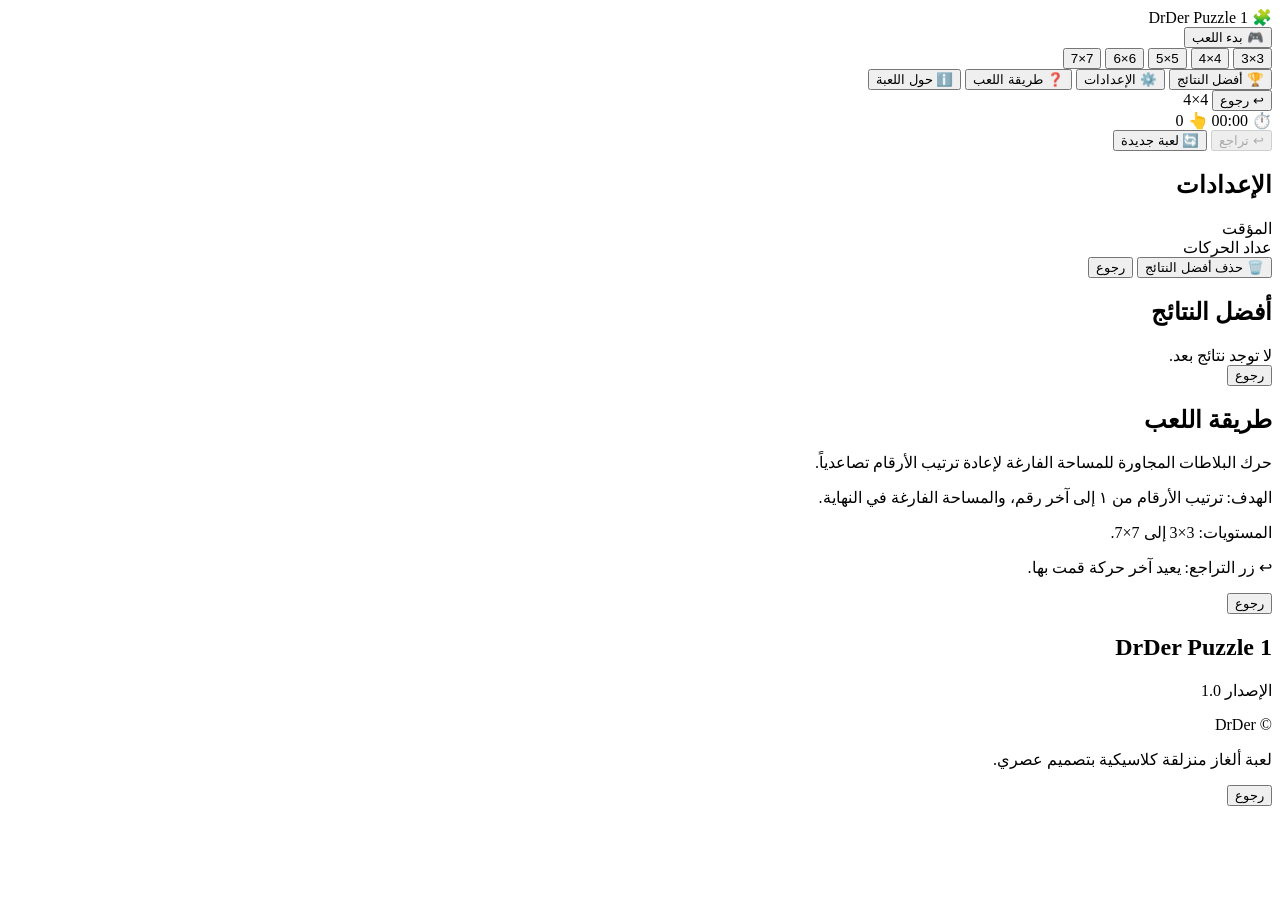
==== commit 67675371: "Update index.html" ====
--- a/index.html
+++ b/index.html
@@ -11,1196 +11,98 @@
   <meta name="apple-mobile-web-app-status-bar-style" content="black-translucent">
   <meta name="apple-mobile-web-app-title" content="DrDer Puzzle 1">
   <meta name="description" content="لعبة ألغاز منزلقة كلاسيكية بتصميم عصري - DrDer Puzzle 1">
-  <link rel="apple-touch-icon" href="./icons/192.png">
-  <link rel="icon" sizes="192x192" href="./icons/192.png">
-  <link rel="icon" sizes="512x512" href="./icons/512.png">
-
-  <style>
-    * { margin: 0; padding: 0; box-sizing: border-box; }
-
-    body {
-      font-family: 'Segoe UI', 'Tahoma', sans-serif;
-      background: #0f0a1e;
-      color: #ffffff;
-      min-height: 100vh;
-      min-height: 100dvh;
-      display: flex;
-      justify-content: center;
-      align-items: center;
-      padding: 1rem;
-      margin: 0;
-      direction: rtl;
-      -webkit-tap-highlight-color: transparent;
-      user-select: none;
-      -webkit-user-select: none;
-      touch-action: manipulation;
-    }
-
-    .game-container {
-      width: 100%;
-      max-width: 500px;
-      background: #1a1033;
-      border-radius: 2.5rem;
-      padding: 1.5rem 1.2rem 2rem;
-      box-shadow: 0 20px 40px rgba(0,0,0,0.6);
-      display: flex;
-      flex-direction: column;
-      gap: 1.5rem;
-      transition: all 0.2s ease;
-    }
-
-    .header {
-      display: flex;
-      align-items: center;
-      justify-content: center;
-      gap: 0.5rem;
-      flex-wrap: wrap;
-    }
-
-    .logo { font-size: 2.5rem; filter: drop-shadow(0 0 8px #7c3aed); }
-
-    .title {
-      font-size: 2rem;
-      font-weight: 700;
-      background: linear-gradient(135deg, #c084fc, #7c3aed);
-      -webkit-background-clip: text;
-      -webkit-text-fill-color: transparent;
-      background-clip: text;
-    }
-
-    .screen { display: flex; flex-direction: column; gap: 1.2rem; }
-    .hidden { display: none !important; }
-
-    .menu-grid { display: flex; flex-direction: column; gap: 0.8rem; margin-top: 0.5rem; }
-
-    button {
-      background: #7c3aed;
-      border: none;
-      color: white;
-      font-weight: 600;
-      padding: 0.9rem 1.5rem;
-      border-radius: 2.5rem;
-      font-size: 1.1rem;
-      cursor: pointer;
-      transition: all 0.15s ease;
-      box-shadow: 0 6px 0 #4c1d95;
-      letter-spacing: 0.5px;
-      border: 1px solid rgba(255,255,255,0.1);
-      touch-action: manipulation;
-      -webkit-tap-highlight-color: transparent;
-    }
-
-    button:active { transform: translateY(2px); box-shadow: 0 3px 0 #4c1d95; }
-    button.secondary { background: #2d2145; box-shadow: 0 4px 0 #1a1033; border-color: #4b3b6b; }
-    button.undo-btn { background: #6366f1; box-shadow: 0 4px 0 #4338ca; }
-    button.install-permanent-btn { background: linear-gradient(135deg, #10b981, #059669); box-shadow: 0 6px 0 #047857; }
-    button.update-btn { background: linear-gradient(135deg, #f59e0b, #d97706); box-shadow: 0 6px 0 #b45309; color: #1a1033; }
-    button:disabled { opacity: 0.5; pointer-events: none; }
-
-    .level-selector { display: flex; gap: 0.5rem; justify-content: center; flex-wrap: wrap; }
-
-    .level-btn {
-      padding: 0.6rem 1rem;
-      font-size: 0.9rem;
-      background: #2d2145;
-      box-shadow: 0 4px 0 #1a1033;
-      border-radius: 2rem;
-      flex: 1;
-      min-width: 50px;
-    }
-
-    .level-btn.active { background: #7c3aed; box-shadow: 0 4px 0 #4c1d95; }
-
-    .puzzle-board {
-      display: grid;
-      gap: 0.5rem;
-      background: #2d2145;
-      padding: 0.6rem;
-      border-radius: 1.5rem;
-      margin: 0 auto;
-      width: 100%;
-      aspect-ratio: 1 / 1;
-      max-width: 350px;
-      touch-action: none;
-    }
-
-    .tile {
-      background: #7c3aed;
-      border-radius: 1rem;
-      display: flex;
-      align-items: center;
-      justify-content: center;
-      font-weight: 700;
-      color: white;
-      box-shadow: 0 6px 0 #4c1d95;
-      transition: transform 0.1s ease, background 0.2s;
-      cursor: pointer;
-      font-size: clamp(1rem, 5vw, 2rem);
-      aspect-ratio: 1 / 1;
-      -webkit-tap-highlight-color: transparent;
-    }
-
-    .tile.empty { background: transparent; box-shadow: none; pointer-events: none; }
-
-    .stats {
-      display: flex;
-      justify-content: space-around;
-      font-weight: 600;
-      background: #2d2145;
-      padding: 0.8rem;
-      border-radius: 2rem;
-    }
-
-    .game-actions { display: flex; gap: 0.5rem; justify-content: center; flex-wrap: wrap; }
-    .game-actions button { font-size: 0.9rem; padding: 0.7rem 1rem; }
-
-    .settings-row { display: flex; justify-content: space-between; align-items: center; margin: 0.8rem 0; }
-
-    .toggle {
-      background: #2d2145;
-      width: 50px;
-      height: 28px;
-      border-radius: 20px;
-      position: relative;
-      cursor: pointer;
-      transition: background 0.2s;
-    }
-
-    .toggle.active { background: #7c3aed; }
-
-    .toggle::after {
-      content: "";
-      width: 22px;
-      height: 22px;
-      background: white;
-      border-radius: 50%;
-      position: absolute;
-      top: 3px;
-      right: 3px;
-      transition: right 0.2s;
-    }
-
-    .toggle.active::after { right: 25px; }
-    hr { border-color: #2d2145; margin: 0.5rem 0; }
-
-    /* ========== نظام النوافذ الموحد ========== */
-    .modal-overlay {
-      position: fixed;
-      top: 0; left: 0;
-      width: 100%; height: 100%;
-      background: rgba(10, 5, 20, 0.93);
-      backdrop-filter: blur(12px);
-      -webkit-backdrop-filter: blur(12px);
-      display: flex;
-      align-items: center;
-      justify-content: center;
-      z-index: 99999;
-      animation: modalFadeIn 0.35s ease-out;
-      padding: 1rem;
-    }
-
-    .modal-dialog {
-      background: #1a1033;
-      border: 2px solid #7c3aed;
-      border-radius: 2rem;
-      padding: 2.5rem 2rem 2rem;
-      text-align: center;
-      max-width: 400px;
-      width: 100%;
-      box-shadow: 0 25px 60px rgba(124, 58, 237, 0.45);
-      animation: modalSlideUp 0.45s cubic-bezier(0.175, 0.885, 0.32, 1.275);
-      max-height: 90vh;
-      overflow-y: auto;
-    }
-
-    .modal-icon {
-      font-size: 4rem;
-      margin-bottom: 0.5rem;
-    }
-
-    .modal-title {
-      font-size: 1.6rem;
-      font-weight: 700;
-      margin-bottom: 0.5rem;
-    }
-
-    .modal-subtitle {
-      color: #c4b5fd;
-      font-size: 1rem;
-      line-height: 1.6;
-      margin-bottom: 1.5rem;
-    }
-
-    .modal-actions {
-      display: flex;
-      flex-direction: column;
-      gap: 0.7rem;
-    }
-
-    .modal-primary-btn {
-      background: #7c3aed;
-      color: white;
-      border: none;
-      font-size: 1.2rem;
-      font-weight: 700;
-      padding: 1rem 1.5rem;
-      border-radius: 2.5rem;
-      cursor: pointer;
-      box-shadow: 0 7px 0 #4c1d95;
-      animation: pulseBtn 2s infinite;
-    }
-
-    .modal-secondary-btn {
-      background: transparent;
-      border: 1.5px solid #4b3b6b;
-      color: #c4b5fd;
-      font-size: 1rem;
-      font-weight: 600;
-      padding: 0.8rem;
-      border-radius: 2.5rem;
-      cursor: pointer;
-      box-shadow: none;
-    }
-
-    .modal-secondary-btn:active { background: rgba(255,255,255,0.05); }
-
-    .platform-instructions {
-      background: #2d2145;
-      border-radius: 1rem;
-      padding: 1rem 1.2rem;
-      text-align: right;
-      font-size: 0.9rem;
-      line-height: 1.8;
-      margin-bottom: 1rem;
-    }
-
-    .platform-instructions .platform-name {
-      font-weight: 700;
-      color: #c084fc;
-      margin-bottom: 0.3rem;
-    }
-
-    /* ========== نافذة الفوز ========== */
-    .victory-modal {
-      background: linear-gradient(145deg, #1e1345, #1a1033);
-      border: 2px solid #7c3aed;
-      border-radius: 2.5rem;
-      padding: 2.5rem 2rem 2rem;
-      text-align: center;
-      max-width: 400px;
-      width: 100%;
-      box-shadow: 0 30px 70px rgba(124, 58, 237, 0.5), inset 0 1px 0 rgba(255,255,255,0.05);
-    }
-
-    .victory-icon {
-      font-size: 4.5rem;
-      margin-bottom: 0.5rem;
-      animation: bounceIcon 0.6s ease-out 0.2s both;
-      filter: drop-shadow(0 10px 20px rgba(251, 191, 36, 0.4));
-    }
-
-    .victory-title {
-      font-size: 2rem;
-      font-weight: 800;
-      background: linear-gradient(135deg, #fbbf24, #f59e0b);
-      -webkit-background-clip: text;
-      -webkit-text-fill-color: transparent;
-      background-clip: text;
-    }
-
-    .victory-stats {
-      background: #2d2145;
-      border-radius: 1.5rem;
-      padding: 1.2rem 1.5rem;
-      margin: 1.5rem 0;
-      display: flex;
-      justify-content: space-around;
-      align-items: center;
-    }
-
-    .victory-stat { display: flex; flex-direction: column; align-items: center; gap: 0.3rem; }
-    .victory-stat-icon { font-size: 1.6rem; }
-    .victory-stat-value { font-size: 1.3rem; font-weight: 700; }
-    .victory-stat-label { font-size: 0.8rem; color: #a78bfa; }
-
-    .victory-stat-divider { width: 1px; height: 40px; background: #4b3b6b; }
-
-    /* ========== تحديث التطبيق ========== */
-    .update-banner {
-      position: fixed;
-      bottom: 20px;
-      left: 50%;
-      transform: translateX(-50%);
-      background: #1a1033;
-      border: 2px solid #f59e0b;
-      color: white;
-      padding: 1rem 1.5rem;
-      border-radius: 2rem;
-      display: flex;
-      align-items: center;
-      gap: 1rem;
-      z-index: 200;
-      box-shadow: 0 10px 30px rgba(245, 158, 11, 0.4);
-      animation: slideUpBanner 0.5s ease;
-      max-width: 90%;
-    }
-
-    @keyframes modalFadeIn { from { opacity: 0; } to { opacity: 1; } }
-    
-    @keyframes modalSlideUp {
-      from { transform: translateY(40px); opacity: 0; }
-      to { transform: translateY(0); opacity: 1; }
-    }
-
-    @keyframes pulseBtn {
-      0%, 100% { box-shadow: 0 7px 0 #4c1d95; }
-      50% { box-shadow: 0 7px 0 #4c1d95, 0 0 30px rgba(124, 58, 237, 0.6); }
-    }
-
-    @keyframes bounceIcon {
-      0% { transform: scale(0); }
-      50% { transform: scale(1.2); }
-      70% { transform: scale(0.9); }
-      100% { transform: scale(1); }
-    }
-
-    @keyframes slideUpBanner {
-      from { bottom: -100px; opacity: 0; }
-      to { bottom: 20px; opacity: 1; }
-    }
-
-    @media (max-width: 400px) {
-      .game-container { padding: 1rem 0.8rem; }
-      .game-actions button { font-size: 0.8rem; padding: 0.6rem 0.8rem; }
-      .modal-dialog { padding: 2rem 1.5rem 1.5rem; }
-      .victory-stats { padding: 1rem; }
-    }
-  </style>
+  <link rel="apple-touch-icon" href="./icons/icon-192.png">
+  <link rel="icon" sizes="192x192" href="./icons/icon-192.png">
+  <link rel="icon" sizes="512x512" href="./icons/icon-512.png">
+  
+  <link rel="stylesheet" href="./style.css">
 </head>
 <body>
-<div class="game-container" id="app">
-  <!-- القائمة الرئيسية -->
-  <div id="mainMenu" class="screen">
-    <div class="header">
-      <span class="logo">🧩</span>
-      <span class="title">DrDer Puzzle 1</span>
+  <div class="game-container" id="app">
+    <!-- القائمة الرئيسية -->
+    <div id="mainMenu" class="screen">
+      <div class="header">
+        <span class="logo">🧩</span>
+        <span class="title">DrDer Puzzle 1</span>
+      </div>
+      <div class="menu-grid">
+        <button id="resumeGameBtn" class="secondary" style="display: none;">▶ استكمال آخر لعبة</button>
+        <button id="startGameBtn">🎮 بدء اللعب</button>
+        <div class="level-selector" id="levelSelector">
+          <button class="level-btn active" data-size="3">3×3</button>
+          <button class="level-btn" data-size="4">4×4</button>
+          <button class="level-btn" data-size="5">5×5</button>
+          <button class="level-btn" data-size="6">6×6</button>
+          <button class="level-btn" data-size="7">7×7</button>
+        </div>
+        <button id="bestScoresBtn">🏆 أفضل النتائج</button>
+        <button id="settingsBtn">⚙️ الإعدادات</button>
+        <button id="howToPlayBtn">❓ طريقة اللعب</button>
+        <button id="aboutBtn">ℹ️ حول اللعبة</button>
+        <button id="permanentInstallBtn" class="install-permanent-btn" style="display: none;">📲 تثبيت التطبيق</button>
+      </div>
     </div>
-    <div class="menu-grid">
-      <button id="resumeGameBtn" class="secondary" style="display: none;">▶ استكمال آخر لعبة</button>
-      <button id="startGameBtn">🎮 بدء اللعب</button>
-      <div class="level-selector" id="levelSelector">
-        <button class="level-btn active" data-size="3">3×3</button>
-        <button class="level-btn" data-size="4">4×4</button>
-        <button class="level-btn" data-size="5">5×5</button>
-        <button class="level-btn" data-size="6">6×6</button>
-        <button class="level-btn" data-size="7">7×7</button>
+
+    <!-- شاشة اللعب -->
+    <div id="gameScreen" class="screen hidden">
+      <div class="header" style="justify-content: space-between;">
+        <button id="backToMenuBtn" class="secondary btn-sm">↩ رجوع</button>
+        <span class="game-level-label" id="gameLevelLabel">4×4</span>
+        <div class="header-spacer"></div>
       </div>
-      <button id="bestScoresBtn">🏆 أفضل النتائج</button>
-      <button id="settingsBtn">⚙️ الإعدادات</button>
-      <button id="howToPlayBtn">❓ طريقة اللعب</button>
-      <button id="aboutBtn">ℹ️ حول اللعبة</button>
-      <!-- زر التثبيت الدائم -->
-      <button id="permanentInstallBtn" class="install-permanent-btn" style="display: none;">📲 تثبيت التطبيق</button>
+      <div class="stats">
+        <span>⏱️ <span id="timerDisplay">00:00</span></span>
+        <span>👆 <span id="movesDisplay">0</span></span>
+      </div>
+      <div class="puzzle-board" id="puzzleBoard"></div>
+      <div class="game-actions">
+        <button id="undoBtn" class="undo-btn" disabled>↩ تراجع</button>
+        <button id="newGameBtn">🔄 لعبة جديدة</button>
+      </div>
+    </div>
+
+    <!-- الإعدادات -->
+    <div id="settingsScreen" class="screen hidden">
+      <h2>الإعدادات</h2>
+      <div class="settings-row">
+        <span>المؤقت</span>
+        <div id="timerToggle" class="toggle active"></div>
+      </div>
+      <div class="settings-row">
+        <span>عداد الحركات</span>
+        <div id="movesToggle" class="toggle active"></div>
+      </div>
+      <button id="deleteScoresBtn" class="secondary mt-1">🗑️ حذف أفضل النتائج</button>
+      <button id="backFromSettingsBtn" class="mt-05">رجوع</button>
+    </div>
+
+    <!-- أفضل النتائج -->
+    <div id="bestScoresScreen" class="screen hidden">
+      <h2>أفضل النتائج</h2>
+      <div id="scoresList" class="scores-container">لا توجد نتائج بعد.</div>
+      <button id="backFromScoresBtn">رجوع</button>
+    </div>
+
+    <!-- طريقة اللعب -->
+    <div id="howToPlayScreen" class="screen hidden">
+      <h2>طريقة اللعب</h2>
+      <p>حرك البلاطات المجاورة للمساحة الفارغة لإعادة ترتيب الأرقام تصاعدياً.</p>
+      <p>الهدف: ترتيب الأرقام من ١ إلى آخر رقم، والمساحة الفارغة في النهاية.</p>
+      <p>المستويات: 3×3 إلى 7×7.</p>
+      <p>↩ زر التراجع: يعيد آخر حركة قمت بها.</p>
+      <button id="backFromHowToPlayBtn">رجوع</button>
+    </div>
+
+    <!-- حول اللعبة -->
+    <div id="aboutScreen" class="screen hidden">
+      <h2>DrDer Puzzle 1</h2>
+      <p>الإصدار 1.0</p>
+      <p>© DrDer</p>
+      <p>لعبة ألغاز منزلقة كلاسيكية بتصميم عصري.</p>
+      <button id="backFromAboutBtn">رجوع</button>
     </div>
   </div>
 
-  <!-- شاشة اللعب -->
-  <div id="gameScreen" class="screen hidden">
-    <div class="header" style="justify-content: space-between;">
-      <button id="backToMenuBtn" class="secondary" style="padding:0.5rem 1rem;">↩ رجوع</button>
-      <span style="font-weight: bold;" id="gameLevelLabel">4×4</span>
-      <div style="width:50px;"></div>
-    </div>
-    <div class="stats">
-      <span>⏱️ <span id="timerDisplay">00:00</span></span>
-      <span>👆 <span id="movesDisplay">0</span></span>
-    </div>
-    <div class="puzzle-board" id="puzzleBoard"></div>
-    <div class="game-actions">
-      <button id="undoBtn" class="undo-btn" disabled>↩ تراجع</button>
-      <button id="newGameBtn">🔄 لعبة جديدة</button>
-    </div>
-  </div>
-
-  <!-- الإعدادات -->
-  <div id="settingsScreen" class="screen hidden">
-    <h2>الإعدادات</h2>
-    <div class="settings-row">
-      <span>المؤقت</span>
-      <div id="timerToggle" class="toggle active"></div>
-    </div>
-    <div class="settings-row">
-      <span>عداد الحركات</span>
-      <div id="movesToggle" class="toggle active"></div>
-    </div>
-    <button id="deleteScoresBtn" class="secondary" style="margin-top:1rem;">🗑️ حذف أفضل النتائج</button>
-    <button id="backFromSettingsBtn" style="margin-top:0.5rem;">رجوع</button>
-  </div>
-
-  <!-- أفضل النتائج -->
-  <div id="bestScoresScreen" class="screen hidden">
-    <h2>أفضل النتائج</h2>
-    <div id="scoresList" style="text-align:right; margin:1rem 0;">لا توجد نتائج بعد.</div>
-    <button id="backFromScoresBtn">رجوع</button>
-  </div>
-
-  <!-- طريقة اللعب -->
-  <div id="howToPlayScreen" class="screen hidden">
-    <h2>طريقة اللعب</h2>
-    <p>حرك البلاطات المجاورة للمساحة الفارغة لإعادة ترتيب الأرقام تصاعدياً.</p>
-    <p>الهدف: ترتيب الأرقام من ١ إلى آخر رقم ، والمساحة الفارغة في النهاية.</p>
-    <p>المستويات: 3×3 إلى 7×7.</p>
-    <p>↩ زر التراجع: يعيد آخر حركة قمت بها.</p>
-    <button id="backFromHowToPlayBtn">رجوع</button>
-  </div>
-
-  <!-- حول اللعبة -->
-  <div id="aboutScreen" class="screen hidden">
-    <h2>DrDer Puzzle 1</h2>
-    <p>الإصدار 1.0</p>
-    <p>© DrDer</p>
-    <p>لعبة ألغاز منزلقة كلاسيكية.</p>
-    <button id="backFromAboutBtn">رجوع</button>
-  </div>
-</div>
-
-<script>
-(function() {
-  'use strict';
-
-  // ==================== نظام PWA المتكامل ====================
-  const PWASystem = {
-    deferredPrompt: null,
-    swRegistration: null,
-    isStandalone: false,
-    hasPrompt: false,
-    promptReceived: false,
-    gamesPlayed: 0,
-
-    // التشخيص الكامل
-    diagnostic() {
-      console.group('🔍 PWA Diagnostic Report - DrDer Puzzle 1');
-      console.log('📅 Time:', new Date().toLocaleString());
-      console.log('🌐 URL:', window.location.href);
-      
-      const checks = {
-        https: window.location.protocol === 'https:' || window.location.hostname === 'localhost',
-        manifest: false,
-        serviceWorker: false,
-        standalone: window.matchMedia('(display-mode: standalone)').matches,
-        beforeinstallprompt: this.promptReceived,
-        installed: window.matchMedia('(display-mode: standalone)').matches,
-        icon192: false,
-        icon512: false,
-      };
-
-      // فحص Manifest
-      fetch('./manifest.json')
-        .then(r => {
-          checks.manifest = r.ok;
-          console.log(r.ok ? '✅ Manifest loaded' : '❌ Manifest failed');
-          return r.ok ? r.json() : null;
-        })
-        .then(data => {
-          if (data) {
-            console.log('  - name:', data.name);
-            console.log('  - display:', data.display);
-            console.log('  - icons:', data.icons?.length || 0);
-          }
-        })
-        .catch(() => console.log('❌ Manifest fetch error'));
-
-      // فحص Service Worker
-      if ('serviceWorker' in navigator) {
-        navigator.serviceWorker.getRegistration().then(reg => {
-          checks.serviceWorker = !!reg;
-          console.log(reg ? '✅ Service Worker registered' : '❌ Service Worker not registered');
-          if (reg) {
-            console.log('  - scope:', reg.scope);
-            console.log('  - state:', reg.active?.state);
-          }
-        });
-      } else {
-        console.log('❌ Service Worker not supported');
-      }
-
-      // فحص beforeinstallprompt
-      console.log(this.promptReceived ? '✅ beforeinstallprompt received' : '❌ beforeinstallprompt NOT received');
-      
-      if (!this.promptReceived && !checks.standalone) {
-        console.log('💡 Possible reasons:');
-        console.log('  1. App already installed');
-        console.log('  2. User previously dismissed install prompt');
-        console.log('  3. Not enough engagement (Chrome requires user interaction)');
-        console.log('  4. Manifest issues');
-        console.log('  5. Not served over HTTPS');
-        console.log('  6. Service Worker not registered properly');
-      }
-
-      // فحص الأيقونات
-      [192, 512].forEach(size => {
-        const img = new Image();
-        img.onload = () => {
-          checks[`icon${size}`] = true;
-          console.log(`✅ Icon ${size}x${size} loaded`);
-        };
-        img.onerror = () => console.log(`❌ Icon ${size}x${size} failed`);
-        img.src = `./icons/${size}.png`;
-      });
-
-      console.log('📊 Summary:', checks);
-      console.groupEnd();
-      
-      return checks;
-    },
-
-    // الكشف عن المنصة
-    detectPlatform() {
-      const ua = navigator.userAgent.toLowerCase();
-      if (/android/.test(ua)) {
-        if (/samsung/.test(ua)) return 'samsung';
-        if (/edg/.test(ua)) return 'edge-android';
-        return 'android-chrome';
-      }
-      if (/iphone|ipad|ipod/.test(ua)) return 'ios';
-      if (/macintosh/.test(ua)) return 'mac';
-      if (/windows/.test(ua)) return 'windows';
-      return 'other';
-    },
-
-    // تعليمات التثبيت حسب المنصة
-    getPlatformInstructions() {
-      const platform = this.detectPlatform();
-      const instructions = {
-        'android-chrome': {
-          name: 'Chrome على Android',
-          steps: '١. اضغط على ⋮ (القائمة)<br>٢. اختر "تثبيت التطبيق" أو "إضافة إلى الشاشة الرئيسية"'
-        },
-        'samsung': {
-          name: 'Samsung Internet',
-          steps: '١. اضغط على ☰ (القائمة)<br>٢. اختر "إضافة إلى الشاشة الرئيسية"'
-        },
-        'edge-android': {
-          name: 'Edge على Android',
-          steps: '١. اضغط على ⋯ (القائمة)<br>٢. اختر "إضافة إلى الهاتف"'
-        },
-        'ios': {
-          name: 'Safari على iPhone/iPad',
-          steps: '١. اضغط على زر المشاركة 📤<br>٢. اختر "Add to Home Screen"'
-        },
-        'mac': {
-          name: 'Mac',
-          steps: 'استخدم Chrome أو Edge واضغط على أيقونة التثبيت ⬇️ في شريط العنوان'
-        },
-        'windows': {
-          name: 'Windows',
-          steps: 'استخدم Chrome أو Edge واضغط على أيقونة التثبيت ⬇️ في شريط العنوان'
-        },
-        'other': {
-          name: 'جهازك',
-          steps: 'استخدم Chrome أو Edge واضغط على أيقونة التثبيت في شريط العنوان'
-        }
-      };
-      return instructions[platform];
-    },
-
-    // إنشاء نافذة موحدة
-    createModal({ icon, title, subtitle, buttons, extraContent = '' }) {
-      this.removeAllModals();
-      
-      const overlay = document.createElement('div');
-      overlay.className = 'modal-overlay';
-      overlay.id = 'pwaModal';
-      
-      const buttonsHTML = buttons.map((btn, i) => {
-        const btnClass = i === 0 ? 'modal-primary-btn' : 'modal-secondary-btn';
-        return `<button class="${btnClass}" id="${btn.id}">${btn.text}</button>`;
-      }).join('');
-
-      overlay.innerHTML = `
-        <div class="modal-dialog">
-          ${icon ? `<div class="modal-icon">${icon}</div>` : ''}
-          ${title ? `<h3 class="modal-title">${title}</h3>` : ''}
-          ${subtitle ? `<p class="modal-subtitle">${subtitle}</p>` : ''}
-          ${extraContent}
-          <div class="modal-actions">${buttonsHTML}</div>
-        </div>
-      `;
-
-      document.body.appendChild(overlay);
-
-      buttons.forEach(btn => {
-        const el = document.getElementById(btn.id);
-        if (el && btn.onClick) {
-          el.addEventListener('click', () => {
-            btn.onClick();
-            this.removeAllModals();
-          });
-        }
-      });
-
-      // إغلاق تلقائي بعد 60 ثانية
-      setTimeout(() => this.removeAllModals(), 60000);
-    },
-
-    removeAllModals() {
-      const modals = document.querySelectorAll('.modal-overlay, .victory-overlay');
-      modals.forEach(m => m.remove());
-    },
-
-    // نافذة التثبيت مع زر مباشر
-    showInstallPrompt() {
-      if (this.isStandalone) return;
-      
-      this.createModal({
-        icon: '📲',
-        title: 'تثبيت DrDer Puzzle 1',
-        subtitle: 'ثبّت التطبيق لتجربة أسرع والوصول دون اتصال بالإنترنت',
-        buttons: [
-          {
-            id: 'installNowBtn',
-            text: '📲 تثبيت التطبيق',
-            onClick: () => this.triggerInstall()
-          },
-          {
-            id: 'installLaterBtn',
-            text: 'لاحقاً'
-          }
-        ]
-      });
-    },
-
-    // نافذة التعليمات اليدوية
-    showManualInstructions() {
-      const platform = this.getPlatformInstructions();
-      
-      this.createModal({
-        icon: '📱',
-        title: 'تثبيت التطبيق',
-        subtitle: `اتبع الخطوات التالية لجهازك (${platform.name}):`,
-        extraContent: `
-          <div class="platform-instructions">
-            <div class="platform-name">${platform.name}:</div>
-            <div>${platform.steps}</div>
-          </div>
-        `,
-        buttons: [
-          {
-            id: 'manualCloseBtn',
-            text: 'حسناً'
-          }
-        ]
-      });
-    },
-
-    // تنفيذ التثبيت
-    async triggerInstall() {
-      if (this.deferredPrompt) {
-        try {
-          this.deferredPrompt.prompt();
-          const { outcome } = await this.deferredPrompt.userChoice;
-          console.log(`📋 Install outcome: ${outcome}`);
-          this.deferredPrompt = null;
-          this.hasPrompt = false;
-          this.updatePermanentButton();
-        } catch (err) {
-          console.warn('Install failed:', err);
-          this.showManualInstructions();
-        }
-      } else {
-        this.showManualInstructions();
-      }
-    },
-
-    // زر التثبيت الدائم
-    updatePermanentButton() {
-      const btn = document.getElementById('permanentInstallBtn');
-      if (!btn) return;
-      
-      if (this.isStandalone) {
-        btn.style.display = 'none';
-      } else if (this.deferredPrompt) {
-        btn.style.display = 'block';
-        btn.textContent = '📲 تثبيت التطبيق';
-      } else {
-        btn.style.display = 'block';
-        btn.textContent = '📱 كيفية التثبيت';
-      }
-    },
-
-    // التحقق من التحديثات
-    checkForUpdates() {
-      if (!this.swRegistration) return;
-      
-      this.swRegistration.addEventListener('updatefound', () => {
-        const newWorker = this.swRegistration.installing;
-        
-        newWorker.addEventListener('statechange', () => {
-          if (newWorker.state === 'installed' && navigator.serviceWorker.controller) {
-            this.showUpdateBanner();
-          }
-        });
-      });
-    },
-
-    // نافذة التحديث
-    showUpdateBanner() {
-      const banner = document.createElement('div');
-      banner.className = 'update-banner';
-      banner.id = 'updateBanner';
-      banner.innerHTML = `
-        <span>🔄 يتوفر إصدار جديد!</span>
-        <button class="update-btn" id="updateNowBtn">تحديث الآن</button>
-        <button class="modal-secondary-btn" id="updateLaterBtn" style="padding:0.5rem 1rem;font-size:0.9rem;">لاحقاً</button>
-      `;
-      document.body.appendChild(banner);
-
-      document.getElementById('updateNowBtn').addEventListener('click', () => {
-        if (navigator.serviceWorker.controller) {
-          navigator.serviceWorker.controller.postMessage('skipWaiting');
-        }
-        window.location.reload();
-      });
-
-      document.getElementById('updateLaterBtn').addEventListener('click', () => {
-        banner.remove();
-      });
-    },
-
-    // التهيئة
-    async init() {
-      this.isStandalone = window.matchMedia('(display-mode: standalone)').matches;
-      console.log('📱 App mode:', this.isStandalone ? 'Standalone' : 'Browser');
-
-      // تسجيل Service Worker
-      if ('serviceWorker' in navigator) {
-        try {
-          this.swRegistration = await navigator.serviceWorker.register('./sw.js');
-          console.log('✅ SW registered:', this.swRegistration.scope);
-          this.checkForUpdates();
-        } catch (err) {
-          console.warn('❌ SW registration failed:', err);
-        }
-      }
-
-      // أحداث التثبيت
-      window.addEventListener('beforeinstallprompt', (e) => {
-        console.log('🎯 beforeinstallprompt received!');
-        e.preventDefault();
-        this.deferredPrompt = e;
-        this.hasPrompt = true;
-        this.promptReceived = true;
-        this.updatePermanentButton();
-      });
-
-      window.addEventListener('appinstalled', () => {
-        console.log('✅ App installed successfully!');
-        this.deferredPrompt = null;
-        this.hasPrompt = false;
-        this.isStandalone = true;
-        this.updatePermanentButton();
-        this.removeAllModals();
-      });
-
-      // تحديث الزر الدائم
-      this.updatePermanentButton();
-
-      // تشخيص بعد 3 ثواني
-      setTimeout(() => this.diagnostic(), 3000);
-    }
-  };
-
-  // ==================== اللعبة ====================
-  const screens = {
-    main: document.getElementById('mainMenu'),
-    game: document.getElementById('gameScreen'),
-    settings: document.getElementById('settingsScreen'),
-    bestScores: document.getElementById('bestScoresScreen'),
-    howToPlay: document.getElementById('howToPlayScreen'),
-    about: document.getElementById('aboutScreen'),
-  };
-
-  const levelButtons = document.querySelectorAll('.level-btn');
-  const resumeBtn = document.getElementById('resumeGameBtn');
-  const startBtn = document.getElementById('startGameBtn');
-  const bestScoresBtn = document.getElementById('bestScoresBtn');
-  const settingsBtn = document.getElementById('settingsBtn');
-  const howToPlayBtn = document.getElementById('howToPlayBtn');
-  const aboutBtn = document.getElementById('aboutBtn');
-  const backToMenuBtn = document.getElementById('backToMenuBtn');
-  const newGameBtn = document.getElementById('newGameBtn');
-  const undoBtn = document.getElementById('undoBtn');
-  const permanentInstallBtn = document.getElementById('permanentInstallBtn');
-  const puzzleBoard = document.getElementById('puzzleBoard');
-  const timerDisplay = document.getElementById('timerDisplay');
-  const movesDisplay = document.getElementById('movesDisplay');
-  const gameLevelLabel = document.getElementById('gameLevelLabel');
-  const timerToggle = document.getElementById('timerToggle');
-  const movesToggle = document.getElementById('movesToggle');
-  const deleteScoresBtn = document.getElementById('deleteScoresBtn');
-  const scoresList = document.getElementById('scoresList');
-
-  let currentScreen = 'main';
-  let gridSize = 4;
-  let tiles = [];
-  let emptyIndex = gridSize * gridSize - 1;
-  let moves = 0;
-  let timerSeconds = 0;
-  let timerInterval = null;
-  let gameActive = false;
-  let timerEnabled = true;
-  let movesCounterEnabled = true;
-  let moveHistory = [];
-
-  function switchScreen(screenId) {
-    Object.values(screens).forEach(s => s.classList.add('hidden'));
-    screens[screenId].classList.remove('hidden');
-    currentScreen = screenId;
-    if (screenId === 'main') updateResumeButtonVisibility();
-  }
-
-  function formatTime(sec) {
-    const m = Math.floor(sec / 60).toString().padStart(2, '0');
-    const s = (sec % 60).toString().padStart(2, '0');
-    return `${m}:${s}`;
-  }
-
-  function stopTimer() {
-    if (timerInterval) { clearInterval(timerInterval); timerInterval = null; }
-  }
-
-  function startTimer() {
-    if (!timerEnabled || !gameActive) return;
-    stopTimer();
-    timerInterval = setInterval(() => {
-      timerSeconds++;
-      timerDisplay.textContent = formatTime(timerSeconds);
-      saveGameState();
-    }, 1000);
-  }
-
-  function updateMovesDisplay() {
-    movesDisplay.textContent = movesCounterEnabled ? moves : '--';
-  }
-
-  function countInversions(arr) {
-    let inv = 0;
-    for (let i = 0; i < arr.length; i++)
-      for (let j = i + 1; j < arr.length; j++)
-        if (arr[i] && arr[j] && arr[i] > arr[j]) inv++;
-    return inv;
-  }
-
-  function isSolvable(tileArray, size, emptyIdx) {
-    const inv = countInversions(tileArray);
-    if (size % 2 === 1) return inv % 2 === 0;
-    const emptyRow = Math.floor(emptyIdx / size);
-    const rowFromBottom = size - emptyRow;
-    return (inv % 2 === 0) === (rowFromBottom % 2 === 1);
-  }
-
-  function generateSolvablePuzzle(size) {
-    const total = size * size;
-    const arr = Array.from({ length: total - 1 }, (_, i) => i + 1);
-    arr.push(0);
-    let emptyIdx;
-    do {
-      for (let i = arr.length - 1; i > 0; i--) {
-        const j = Math.floor(Math.random() * (i + 1));
-        [arr[i], arr[j]] = [arr[j], arr[i]];
-      }
-      emptyIdx = arr.indexOf(0);
-    } while (!isSolvable(arr, size, emptyIdx));
-    emptyIndex = emptyIdx;
-    return arr;
-  }
-
-  function renderBoard() {
-    puzzleBoard.innerHTML = '';
-    puzzleBoard.style.gridTemplateColumns = `repeat(${gridSize}, 1fr)`;
-    tiles.forEach((value, index) => {
-      const tileDiv = document.createElement('div');
-      tileDiv.className = 'tile' + (value === 0 ? ' empty' : '');
-      if (value !== 0) {
-        tileDiv.textContent = value;
-        tileDiv.addEventListener('click', () => handleTileClick(index));
-        tileDiv.addEventListener('touchstart', (e) => { e.preventDefault(); handleTileClick(index); });
-      }
-      puzzleBoard.appendChild(tileDiv);
-    });
-  }
-
-  function getAdjacentIndices(index) {
-    const size = gridSize;
-    const row = Math.floor(index / size), col = index % size;
-    const adj = [];
-    if (row > 0) adj.push(index - size);
-    if (row < size - 1) adj.push(index + size);
-    if (col > 0) adj.push(index - 1);
-    if (col < size - 1) adj.push(index + 1);
-    return adj;
-  }
-
-  function moveTile(tileIndex, recordHistory = true) {
-    if (!gameActive) return false;
-    if (!getAdjacentIndices(emptyIndex).includes(tileIndex)) return false;
-    if (recordHistory) {
-      moveHistory.push({ tileIndex, emptyIndex, moves, timerSeconds, tiles: [...tiles] });
-    }
-    [tiles[emptyIndex], tiles[tileIndex]] = [tiles[tileIndex], tiles[emptyIndex]];
-    emptyIndex = tileIndex;
-    moves++;
-    updateMovesDisplay();
-    renderBoard();
-    saveGameState();
-    updateUndoButton();
-    if (checkWin()) handleWin();
-    return true;
-  }
-
-  function handleTileClick(index) { if (tiles[index] !== 0) moveTile(index); }
-
-  function undoMove() {
-    if (!gameActive || !moveHistory.length) return;
-    const last = moveHistory.pop();
-    tiles = [...last.tiles];
-    emptyIndex = last.emptyIndex;
-    moves = last.moves;
-    timerSeconds = last.timerSeconds;
-    updateMovesDisplay();
-    timerDisplay.textContent = formatTime(timerSeconds);
-    renderBoard();
-    saveGameState();
-    updateUndoButton();
-  }
-
-  function updateUndoButton() {
-    if (undoBtn) undoBtn.disabled = !gameActive || !moveHistory.length;
-  }
-
-  function checkWin() {
-    for (let i = 0; i < gridSize * gridSize - 1; i++)
-      if (tiles[i] !== i + 1) return false;
-    return tiles[gridSize * gridSize - 1] === 0;
-  }
-
-  function showVictoryModal() {
-    PWASystem.removeAllModals();
-    
-    const overlay = document.createElement('div');
-    overlay.className = 'modal-overlay victory-overlay';
-    overlay.id = 'victoryOverlay';
-    overlay.innerHTML = `
-      <div class="modal-dialog victory-modal">
-        <div class="victory-icon">🏆</div>
-        <h2 class="victory-title">تهانينا!</h2>
-        <p class="modal-subtitle">لقد قمت بحل اللغز بنجاح</p>
-        <div class="victory-stats">
-          <div class="victory-stat">
-            <span class="victory-stat-icon">⏱️</span>
-            <span class="victory-stat-value">${formatTime(timerSeconds)}</span>
-            <span class="victory-stat-label">الوقت</span>
-          </div>
-          <div class="victory-stat-divider"></div>
-          <div class="victory-stat">
-            <span class="victory-stat-icon">👆</span>
-            <span class="victory-stat-value">${moves}</span>
-            <span class="victory-stat-label">حركة</span>
-          </div>
-          <div class="victory-stat-divider"></div>
-          <div class="victory-stat">
-            <span class="victory-stat-icon">🧩</span>
-            <span class="victory-stat-value">${gridSize}×${gridSize}</span>
-            <span class="victory-stat-label">المستوى</span>
-          </div>
-        </div>
-        <div class="modal-actions">
-          <button class="modal-primary-btn" id="victoryNextBtn">▶ التالي</button>
-          <button class="modal-secondary-btn" id="victoryNewGameBtn">🔄 لعبة جديدة</button>
-          <button class="modal-secondary-btn" id="victoryHomeBtn">🏠 القائمة الرئيسية</button>
-        </div>
-      </div>
-    `;
-    document.body.appendChild(overlay);
-
-    document.getElementById('victoryNextBtn').addEventListener('click', () => {
-      overlay.remove();
-      startNewGame(gridSize < 7 ? gridSize + 1 : 7);
-    });
-    document.getElementById('victoryNewGameBtn').addEventListener('click', () => {
-      overlay.remove();
-      startNewGame(gridSize);
-    });
-    document.getElementById('victoryHomeBtn').addEventListener('click', () => {
-      overlay.remove();
-      stopTimer();
-      gameActive = false;
-      switchScreen('main');
-    });
-
-    // عرض نافذة التثبيت بعد أول فوز
-    PWASystem.gamesPlayed++;
-    if (PWASystem.gamesPlayed === 1 && !PWASystem.isStandalone) {
-      setTimeout(() => {
-        if (PWASystem.deferredPrompt) {
-          PWASystem.showInstallPrompt();
-        }
-      }, 2000);
-    }
-  }
-
-  function handleWin() {
-    gameActive = false;
-    stopTimer();
-    moveHistory = [];
-    updateUndoButton();
-    saveBestScore();
-    clearSavedGame();
-    setTimeout(() => showVictoryModal(), 300);
-  }
-
-  function startNewGame(size = gridSize) {
-    PWASystem.removeAllModals();
-    stopTimer();
-    gridSize = size;
-    tiles = generateSolvablePuzzle(size);
-    moves = 0; timerSeconds = 0; moveHistory = []; gameActive = true;
-    updateMovesDisplay();
-    timerDisplay.textContent = formatTime(0);
-    gameLevelLabel.textContent = `${size}×${size}`;
-    renderBoard();
-    switchScreen('game');
-    startTimer();
-    saveGameState();
-    updateUndoButton();
-  }
-
-  function resumeGame() {
-    const saved = JSON.parse(localStorage.getItem('drder_puzzle_save'));
-    if (!saved) return false;
-    gridSize = saved.gridSize; tiles = saved.tiles; emptyIndex = saved.emptyIndex;
-    moves = saved.moves; timerSeconds = saved.timerSeconds; moveHistory = saved.moveHistory || []; gameActive = true;
-    updateMovesDisplay();
-    timerDisplay.textContent = formatTime(timerSeconds);
-    gameLevelLabel.textContent = `${gridSize}×${gridSize}`;
-    renderBoard();
-    switchScreen('game');
-    startTimer();
-    updateUndoButton();
-    return true;
-  }
-
-  function saveGameState() {
-    if (!gameActive) return;
-    localStorage.setItem('drder_puzzle_save', JSON.stringify({ gridSize, tiles, emptyIndex, moves, timerSeconds, moveHistory }));
-    updateResumeButtonVisibility();
-  }
-
-  function clearSavedGame() {
-    localStorage.removeItem('drder_puzzle_save');
-    updateResumeButtonVisibility();
-  }
-
-  function updateResumeButtonVisibility() {
-    resumeBtn.style.display = localStorage.getItem('drder_puzzle_save') ? 'block' : 'none';
-  }
-
-  function saveBestScore() {
-    const key = `drder_best_${gridSize}`;
-    const prev = JSON.parse(localStorage.getItem(key)) || { moves: Infinity, time: Infinity, wins: 0 };
-    localStorage.setItem(key, JSON.stringify({
-      moves: Math.min(prev.moves, moves),
-      time: Math.min(prev.time, timerSeconds),
-      wins: prev.wins + 1
-    }));
-  }
-
-  function displayBestScores() {
-    let html = '';
-    [3,4,5,6,7].forEach(size => {
-      const d = JSON.parse(localStorage.getItem(`drder_best_${size}`));
-      if (d) html += `<p><strong>${size}×${size}</strong>: 🏆 ${d.moves} | ⏱️ ${formatTime(d.time)} | 🏅 ${d.wins}</p>`;
-    });
-    scoresList.innerHTML = html || 'لا توجد نتائج بعد.';
-  }
-
-  // ==================== الأحداث ====================
-  startBtn.addEventListener('click', () => {
-    const active = document.querySelector('.level-btn.active');
-    startNewGame(active ? parseInt(active.dataset.size) : 4);
-  });
-
-  levelButtons.forEach(b => b.addEventListener('click', () => {
-    levelButtons.forEach(x => x.classList.remove('active'));
-    b.classList.add('active');
-  }));
-
-  resumeBtn.addEventListener('click', () => { if (!resumeGame()) alert('لا توجد لعبة محفوظة.'); });
-  bestScoresBtn.addEventListener('click', () => { displayBestScores(); switchScreen('bestScores'); });
-  settingsBtn.addEventListener('click', () => switchScreen('settings'));
-  howToPlayBtn.addEventListener('click', () => switchScreen('howToPlay'));
-  aboutBtn.addEventListener('click', () => switchScreen('about'));
-
-  backToMenuBtn.addEventListener('click', () => {
-    PWASystem.removeAllModals();
-    stopTimer(); gameActive = false; switchScreen('main');
-  });
-
-  newGameBtn.addEventListener('click', () => startNewGame(gridSize));
-  undoBtn.addEventListener('click', undoMove);
-
-  // زر التثبيت الدائم
-  permanentInstallBtn.addEventListener('click', () => {
-    if (PWASystem.deferredPrompt) {
-      PWASystem.showInstallPrompt();
-    } else {
-      PWASystem.showManualInstructions();
-    }
-  });
-
-  timerToggle.addEventListener('click', function() {
-    this.classList.toggle('active');
-    timerEnabled = this.classList.contains('active');
-    if (gameActive) { stopTimer(); if (timerEnabled) startTimer(); }
-  });
-
-  movesToggle.addEventListener('click', function() {
-    this.classList.toggle('active');
-    movesCounterEnabled = this.classList.contains('active');
-    updateMovesDisplay();
-  });
-
-  deleteScoresBtn.addEventListener('click', () => {
-    [3,4,5,6,7].forEach(s => localStorage.removeItem(`drder_best_${s}`));
-    alert('تم حذف أفضل النتائج.');
-  });
-
-  document.getElementById('backFromSettingsBtn').addEventListener('click', () => switchScreen('main'));
-  document.getElementById('backFromScoresBtn').addEventListener('click', () => switchScreen('main'));
-  document.getElementById('backFromHowToPlayBtn').addEventListener('click', () => switchScreen('main'));
-  document.getElementById('backFromAboutBtn').addEventListener('click', () => switchScreen('main'));
-
-  window.addEventListener('keydown', (e) => {
-    if (currentScreen !== 'game' || !gameActive) return;
-    if (e.ctrlKey && e.key === 'z') { e.preventDefault(); undoMove(); return; }
-    const key = e.key, size = gridSize;
-    let target = emptyIndex;
-    if (key === 'ArrowRight') target = emptyIndex + 1;
-    else if (key === 'ArrowLeft') target = emptyIndex - 1;
-    else if (key === 'ArrowUp') target = emptyIndex - size;
-    else if (key === 'ArrowDown') target = emptyIndex + size;
-    else return;
-    e.preventDefault();
-    if (target >= 0 && target < size*size && tiles[target] !== 0) {
-      const er = Math.floor(emptyIndex/size), tr = Math.floor(target/size), ec = emptyIndex%size, tc = target%size;
-      if (Math.abs(er-tr) + Math.abs(ec-tc) === 1) moveTile(target);
-    }
-  });
-
-  // بدء كل شيء
-  updateResumeButtonVisibility();
-  PWASystem.init();
-})();
-</script>
+  <script src="./app.js"></script>
 </body>
 </html>
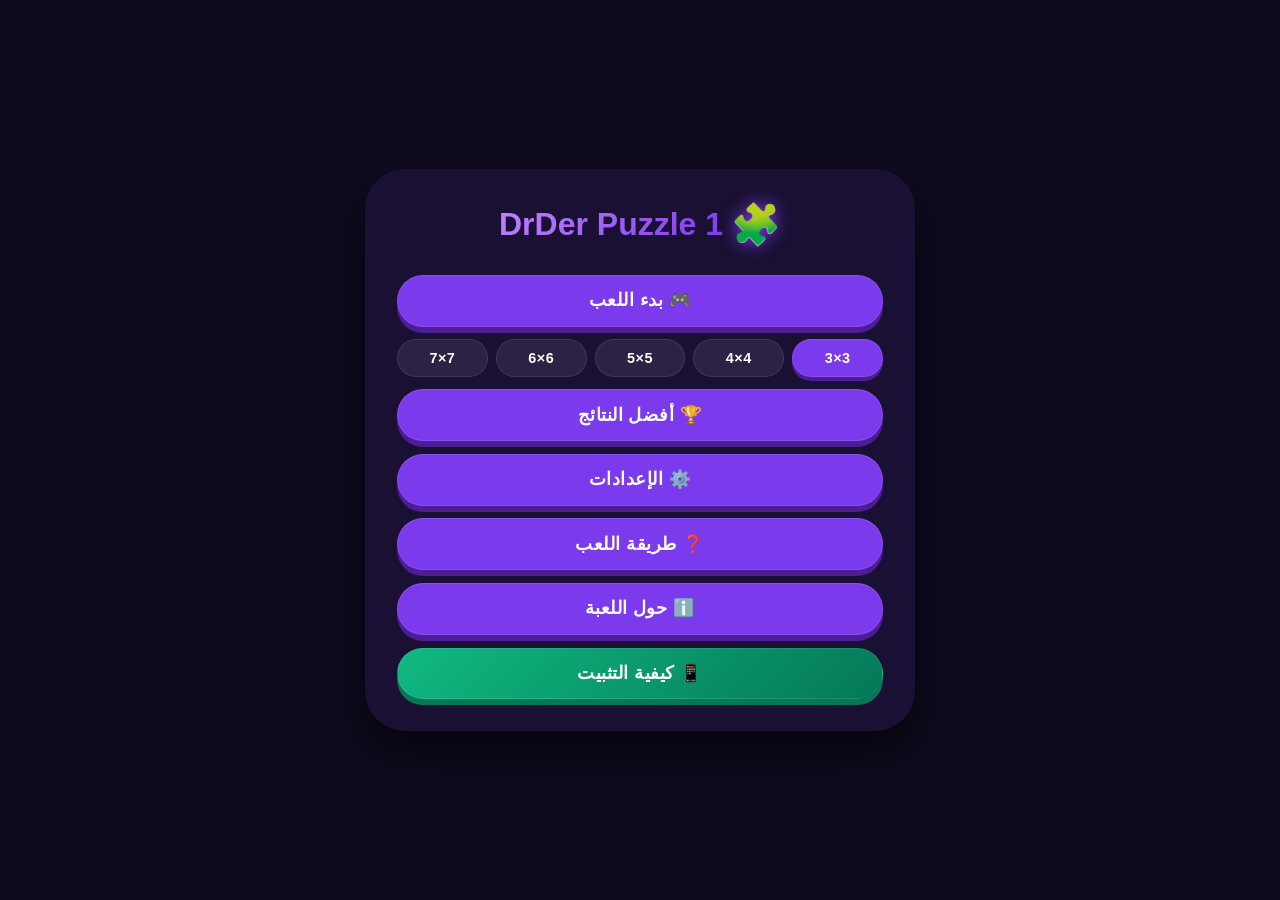
==== commit d0476721: "Update index.html" ====
--- a/index.html
+++ b/index.html
@@ -10,7 +10,7 @@
   <meta name="apple-mobile-web-app-capable" content="yes">
   <meta name="apple-mobile-web-app-status-bar-style" content="black-translucent">
   <meta name="apple-mobile-web-app-title" content="DrDer Puzzle 1">
-  <meta name="description" content="لعبة ألغاز منزلقة كلاسيكية بتصميم عصري - DrDer Puzzle 1">
+  <meta name="description" content="لعبة ألغاز منزلقة كلاسيكية بتصميم عصري">
   <link rel="apple-touch-icon" href="./icons/icon-192.png">
   <link rel="icon" sizes="192x192" href="./icons/icon-192.png">
   <link rel="icon" sizes="512x512" href="./icons/icon-512.png">
@@ -19,7 +19,6 @@
 </head>
 <body>
   <div class="game-container" id="app">
-    <!-- القائمة الرئيسية -->
     <div id="mainMenu" class="screen">
       <div class="header">
         <span class="logo">🧩</span>
@@ -43,7 +42,6 @@
       </div>
     </div>
 
-    <!-- شاشة اللعب -->
     <div id="gameScreen" class="screen hidden">
       <div class="header" style="justify-content: space-between;">
         <button id="backToMenuBtn" class="secondary btn-sm">↩ رجوع</button>
@@ -61,7 +59,6 @@
       </div>
     </div>
 
-    <!-- الإعدادات -->
     <div id="settingsScreen" class="screen hidden">
       <h2>الإعدادات</h2>
       <div class="settings-row">
@@ -76,14 +73,12 @@
       <button id="backFromSettingsBtn" class="mt-05">رجوع</button>
     </div>
 
-    <!-- أفضل النتائج -->
     <div id="bestScoresScreen" class="screen hidden">
       <h2>أفضل النتائج</h2>
       <div id="scoresList" class="scores-container">لا توجد نتائج بعد.</div>
       <button id="backFromScoresBtn">رجوع</button>
     </div>
 
-    <!-- طريقة اللعب -->
     <div id="howToPlayScreen" class="screen hidden">
       <h2>طريقة اللعب</h2>
       <p>حرك البلاطات المجاورة للمساحة الفارغة لإعادة ترتيب الأرقام تصاعدياً.</p>
@@ -93,7 +88,6 @@
       <button id="backFromHowToPlayBtn">رجوع</button>
     </div>
 
-    <!-- حول اللعبة -->
     <div id="aboutScreen" class="screen hidden">
       <h2>DrDer Puzzle 1</h2>
       <p>الإصدار 1.0</p>
--- a/style.css
+++ b/style.css
@@ -0,0 +1,562 @@
+/* ==================== المتغيرات العامة ==================== */
+:root {
+  --bg-primary: #0f0a1e;
+  --bg-secondary: #1a1033;
+  --bg-tertiary: #2d2145;
+  --accent: #7c3aed;
+  --accent-dark: #4c1d95;
+  --accent-light: #c084fc;
+  --text-primary: #ffffff;
+  --text-secondary: #c4b5fd;
+  --text-muted: #a78bfa;
+  --border-color: #4b3b6b;
+  --success: #10b981;
+  --success-dark: #047857;
+  --warning: #f59e0b;
+  --warning-dark: #b45309;
+  --info: #6366f1;
+  --info-dark: #4338ca;
+  --gold-start: #fbbf24;
+  --gold-end: #f59e0b;
+  --radius-sm: 1rem;
+  --radius: 1.5rem;
+  --radius-lg: 2rem;
+  --radius-xl: 2.5rem;
+  --shadow-sm: 0 4px 0;
+  --shadow: 0 6px 0;
+  --shadow-lg: 0 8px 0;
+  --transition: all 0.15s ease;
+}
+
+/* ==================== إعادة تعيين ==================== */
+* {
+  margin: 0;
+  padding: 0;
+  box-sizing: border-box;
+}
+
+body {
+  font-family: 'Segoe UI', 'Tahoma', sans-serif;
+  background: var(--bg-primary);
+  color: var(--text-primary);
+  min-height: 100vh;
+  min-height: 100dvh;
+  display: flex;
+  justify-content: center;
+  align-items: center;
+  padding: 1rem;
+  margin: 0;
+  direction: rtl;
+  -webkit-tap-highlight-color: transparent;
+  user-select: none;
+  -webkit-user-select: none;
+  touch-action: manipulation;
+}
+
+/* ==================== الحاوية الرئيسية ==================== */
+.game-container {
+  width: 100%;
+  max-width: 500px;
+  background: var(--bg-secondary);
+  border-radius: var(--radius-xl);
+  padding: 1.5rem 1.2rem 2rem;
+  box-shadow: 0 20px 40px rgba(0,0,0,0.6);
+  display: flex;
+  flex-direction: column;
+  gap: 1.5rem;
+}
+
+/* ==================== الشاشات ==================== */
+.screen {
+  display: flex;
+  flex-direction: column;
+  gap: 1.2rem;
+}
+
+.hidden {
+  display: none !important;
+}
+
+/* ==================== الهيدر ==================== */
+.header {
+  display: flex;
+  align-items: center;
+  justify-content: center;
+  gap: 0.5rem;
+  flex-wrap: wrap;
+}
+
+.logo {
+  font-size: 2.5rem;
+  filter: drop-shadow(0 0 8px var(--accent));
+}
+
+.title {
+  font-size: 2rem;
+  font-weight: 700;
+  background: linear-gradient(135deg, var(--accent-light), var(--accent));
+  -webkit-background-clip: text;
+  -webkit-text-fill-color: transparent;
+  background-clip: text;
+}
+
+.game-level-label {
+  font-weight: bold;
+  font-size: 1.1rem;
+}
+
+.header-spacer {
+  width: 50px;
+}
+
+/* ==================== القائمة ==================== */
+.menu-grid {
+  display: flex;
+  flex-direction: column;
+  gap: 0.8rem;
+  margin-top: 0.5rem;
+}
+
+/* ==================== الأزرار ==================== */
+button {
+  background: var(--accent);
+  border: none;
+  color: var(--text-primary);
+  font-weight: 600;
+  padding: 0.9rem 1.5rem;
+  border-radius: var(--radius-xl);
+  font-size: 1.1rem;
+  cursor: pointer;
+  transition: var(--transition);
+  box-shadow: var(--shadow) var(--accent-dark);
+  letter-spacing: 0.5px;
+  border: 1px solid rgba(255,255,255,0.1);
+  touch-action: manipulation;
+  -webkit-tap-highlight-color: transparent;
+}
+
+button:active {
+  transform: translateY(2px);
+  box-shadow: 0 3px 0 var(--accent-dark);
+}
+
+button.secondary {
+  background: var(--bg-tertiary);
+  box-shadow: var(--shadow-sm) var(--bg-secondary);
+  border-color: var(--border-color);
+}
+
+button.undo-btn {
+  background: var(--info);
+  box-shadow: var(--shadow-sm) var(--info-dark);
+}
+
+button.install-permanent-btn {
+  background: linear-gradient(135deg, var(--success), var(--success-dark));
+  box-shadow: var(--shadow) var(--success-dark);
+}
+
+button:disabled {
+  opacity: 0.5;
+  pointer-events: none;
+}
+
+.btn-sm {
+  padding: 0.5rem 1rem;
+  font-size: 0.9rem;
+}
+
+.mt-1 {
+  margin-top: 1rem;
+}
+
+.mt-05 {
+  margin-top: 0.5rem;
+}
+
+/* ==================== اختيار المستوى ==================== */
+.level-selector {
+  display: flex;
+  gap: 0.5rem;
+  justify-content: center;
+  flex-wrap: wrap;
+}
+
+.level-btn {
+  padding: 0.6rem 1rem;
+  font-size: 0.9rem;
+  background: var(--bg-tertiary);
+  box-shadow: var(--shadow-sm) var(--bg-secondary);
+  border-radius: var(--radius-lg);
+  flex: 1;
+  min-width: 50px;
+}
+
+.level-btn.active {
+  background: var(--accent);
+  box-shadow: var(--shadow-sm) var(--accent-dark);
+}
+
+/* ==================== لوحة اللغز ==================== */
+.puzzle-board {
+  display: grid;
+  gap: 0.5rem;
+  background: var(--bg-tertiary);
+  padding: 0.6rem;
+  border-radius: var(--radius);
+  margin: 0 auto;
+  width: 100%;
+  aspect-ratio: 1 / 1;
+  max-width: 350px;
+  touch-action: none;
+}
+
+.tile {
+  background: var(--accent);
+  border-radius: var(--radius-sm);
+  display: flex;
+  align-items: center;
+  justify-content: center;
+  font-weight: 700;
+  color: var(--text-primary);
+  box-shadow: var(--shadow) var(--accent-dark);
+  transition: transform 0.1s ease, background 0.2s;
+  cursor: pointer;
+  font-size: clamp(1rem, 5vw, 2rem);
+  aspect-ratio: 1 / 1;
+  -webkit-tap-highlight-color: transparent;
+}
+
+.tile.empty {
+  background: transparent;
+  box-shadow: none;
+  pointer-events: none;
+}
+
+/* ==================== الإحصائيات ==================== */
+.stats {
+  display: flex;
+  justify-content: space-around;
+  font-weight: 600;
+  background: var(--bg-tertiary);
+  padding: 0.8rem;
+  border-radius: var(--radius-lg);
+}
+
+/* ==================== أزرار اللعبة ==================== */
+.game-actions {
+  display: flex;
+  gap: 0.5rem;
+  justify-content: center;
+  flex-wrap: wrap;
+}
+
+.game-actions button {
+  font-size: 0.9rem;
+  padding: 0.7rem 1rem;
+}
+
+/* ==================== الإعدادات ==================== */
+.settings-row {
+  display: flex;
+  justify-content: space-between;
+  align-items: center;
+  margin: 0.8rem 0;
+}
+
+.toggle {
+  background: var(--bg-tertiary);
+  width: 50px;
+  height: 28px;
+  border-radius: 20px;
+  position: relative;
+  cursor: pointer;
+  transition: background 0.2s;
+}
+
+.toggle.active {
+  background: var(--accent);
+}
+
+.toggle::after {
+  content: "";
+  width: 22px;
+  height: 22px;
+  background: white;
+  border-radius: 50%;
+  position: absolute;
+  top: 3px;
+  right: 3px;
+  transition: right 0.2s;
+}
+
+.toggle.active::after {
+  right: 25px;
+}
+
+/* ==================== النتائج ==================== */
+.scores-container {
+  text-align: right;
+  margin: 1rem 0;
+  line-height: 2;
+}
+
+hr {
+  border-color: var(--bg-tertiary);
+  margin: 0.5rem 0;
+}
+
+/* ==================== النوافذ المنبثقة ==================== */
+.modal-overlay {
+  position: fixed;
+  top: 0;
+  left: 0;
+  width: 100%;
+  height: 100%;
+  background: rgba(10, 5, 20, 0.93);
+  backdrop-filter: blur(12px);
+  -webkit-backdrop-filter: blur(12px);
+  display: flex;
+  align-items: center;
+  justify-content: center;
+  z-index: 99999;
+  animation: modalFadeIn 0.35s ease-out;
+  padding: 1rem;
+}
+
+.modal-dialog {
+  background: var(--bg-secondary);
+  border: 2px solid var(--accent);
+  border-radius: var(--radius-lg);
+  padding: 2.5rem 2rem 2rem;
+  text-align: center;
+  max-width: 400px;
+  width: 100%;
+  box-shadow: 0 25px 60px rgba(124, 58, 237, 0.45);
+  animation: modalSlideUp 0.45s cubic-bezier(0.175, 0.885, 0.32, 1.275);
+  max-height: 90vh;
+  overflow-y: auto;
+}
+
+.modal-icon {
+  font-size: 4rem;
+  margin-bottom: 0.5rem;
+}
+
+.modal-title {
+  font-size: 1.6rem;
+  font-weight: 700;
+  margin-bottom: 0.5rem;
+}
+
+.modal-subtitle {
+  color: var(--text-secondary);
+  font-size: 1rem;
+  line-height: 1.6;
+  margin-bottom: 1.5rem;
+}
+
+.modal-actions {
+  display: flex;
+  flex-direction: column;
+  gap: 0.7rem;
+}
+
+.modal-primary-btn {
+  background: var(--accent);
+  color: white;
+  border: none;
+  font-size: 1.2rem;
+  font-weight: 700;
+  padding: 1rem 1.5rem;
+  border-radius: var(--radius-xl);
+  cursor: pointer;
+  box-shadow: 0 7px 0 var(--accent-dark);
+  animation: pulseBtn 2s infinite;
+}
+
+.modal-secondary-btn {
+  background: transparent;
+  border: 1.5px solid var(--border-color);
+  color: var(--text-secondary);
+  font-size: 1rem;
+  font-weight: 600;
+  padding: 0.8rem;
+  border-radius: var(--radius-xl);
+  cursor: pointer;
+  box-shadow: none;
+}
+
+.modal-secondary-btn:active {
+  background: rgba(255,255,255,0.05);
+}
+
+/* ==================== تعليمات المنصات ==================== */
+.platform-instructions {
+  background: var(--bg-tertiary);
+  border-radius: var(--radius-sm);
+  padding: 1rem 1.2rem;
+  text-align: right;
+  font-size: 0.9rem;
+  line-height: 1.8;
+  margin-bottom: 1rem;
+}
+
+.platform-instructions .platform-name {
+  font-weight: 700;
+  color: var(--accent-light);
+  margin-bottom: 0.3rem;
+}
+
+/* ==================== نافذة الفوز ==================== */
+.victory-modal {
+  background: linear-gradient(145deg, #1e1345, var(--bg-secondary));
+  border: 2px solid var(--accent);
+  border-radius: var(--radius-xl);
+  padding: 2.5rem 2rem 2rem;
+  text-align: center;
+  max-width: 400px;
+  width: 100%;
+  box-shadow: 0 30px 70px rgba(124, 58, 237, 0.5), inset 0 1px 0 rgba(255,255,255,0.05);
+}
+
+.victory-icon {
+  font-size: 4.5rem;
+  margin-bottom: 0.5rem;
+  animation: bounceIcon 0.6s ease-out 0.2s both;
+  filter: drop-shadow(0 10px 20px rgba(251, 191, 36, 0.4));
+}
+
+.victory-title {
+  font-size: 2rem;
+  font-weight: 800;
+  background: linear-gradient(135deg, var(--gold-start), var(--gold-end));
+  -webkit-background-clip: text;
+  -webkit-text-fill-color: transparent;
+  background-clip: text;
+}
+
+.victory-stats {
+  background: var(--bg-tertiary);
+  border-radius: var(--radius);
+  padding: 1.2rem 1.5rem;
+  margin: 1.5rem 0;
+  display: flex;
+  justify-content: space-around;
+  align-items: center;
+}
+
+.victory-stat {
+  display: flex;
+  flex-direction: column;
+  align-items: center;
+  gap: 0.3rem;
+}
+
+.victory-stat-icon {
+  font-size: 1.6rem;
+}
+
+.victory-stat-value {
+  font-size: 1.3rem;
+  font-weight: 700;
+}
+
+.victory-stat-label {
+  font-size: 0.8rem;
+  color: var(--text-muted);
+}
+
+.victory-stat-divider {
+  width: 1px;
+  height: 40px;
+  background: var(--border-color);
+}
+
+/* ==================== شريط التحديث ==================== */
+.update-banner {
+  position: fixed;
+  bottom: 20px;
+  left: 50%;
+  transform: translateX(-50%);
+  background: var(--bg-secondary);
+  border: 2px solid var(--warning);
+  color: white;
+  padding: 1rem 1.5rem;
+  border-radius: var(--radius-lg);
+  display: flex;
+  align-items: center;
+  gap: 1rem;
+  z-index: 200;
+  box-shadow: 0 10px 30px rgba(245, 158, 11, 0.4);
+  animation: slideUpBanner 0.5s ease;
+  max-width: 90%;
+}
+
+.update-btn {
+  background: linear-gradient(135deg, var(--warning), var(--warning-dark));
+  box-shadow: var(--shadow) var(--warning-dark);
+  color: var(--bg-secondary);
+  font-size: 0.9rem;
+  padding: 0.5rem 1rem;
+  white-space: nowrap;
+}
+
+/* ==================== الحركات ==================== */
+@keyframes modalFadeIn {
+  from { opacity: 0; }
+  to { opacity: 1; }
+}
+
+@keyframes modalSlideUp {
+  from { transform: translateY(40px); opacity: 0; }
+  to { transform: translateY(0); opacity: 1; }
+}
+
+@keyframes pulseBtn {
+  0%, 100% { box-shadow: 0 7px 0 var(--accent-dark); }
+  50% { box-shadow: 0 7px 0 var(--accent-dark), 0 0 30px rgba(124, 58, 237, 0.6); }
+}
+
+@keyframes bounceIcon {
+  0% { transform: scale(0); }
+  50% { transform: scale(1.2); }
+  70% { transform: scale(0.9); }
+  100% { transform: scale(1); }
+}
+
+@keyframes slideUpBanner {
+  from { bottom: -100px; opacity: 0; }
+  to { bottom: 20px; opacity: 1; }
+}
+
+/* ==================== تجاوب ==================== */
+@media (max-width: 400px) {
+  .game-container {
+    padding: 1rem 0.8rem;
+  }
+  
+  .game-actions button {
+    font-size: 0.8rem;
+    padding: 0.6rem 0.8rem;
+  }
+  
+  .modal-dialog {
+    padding: 2rem 1.5rem 1.5rem;
+  }
+  
+  .victory-stats {
+    padding: 1rem;
+  }
+}
+
+@media (min-width: 768px) {
+  .game-container {
+    max-width: 550px;
+    padding: 2rem;
+  }
+  
+  .puzzle-board {
+    max-width: 400px;
+  }
+}
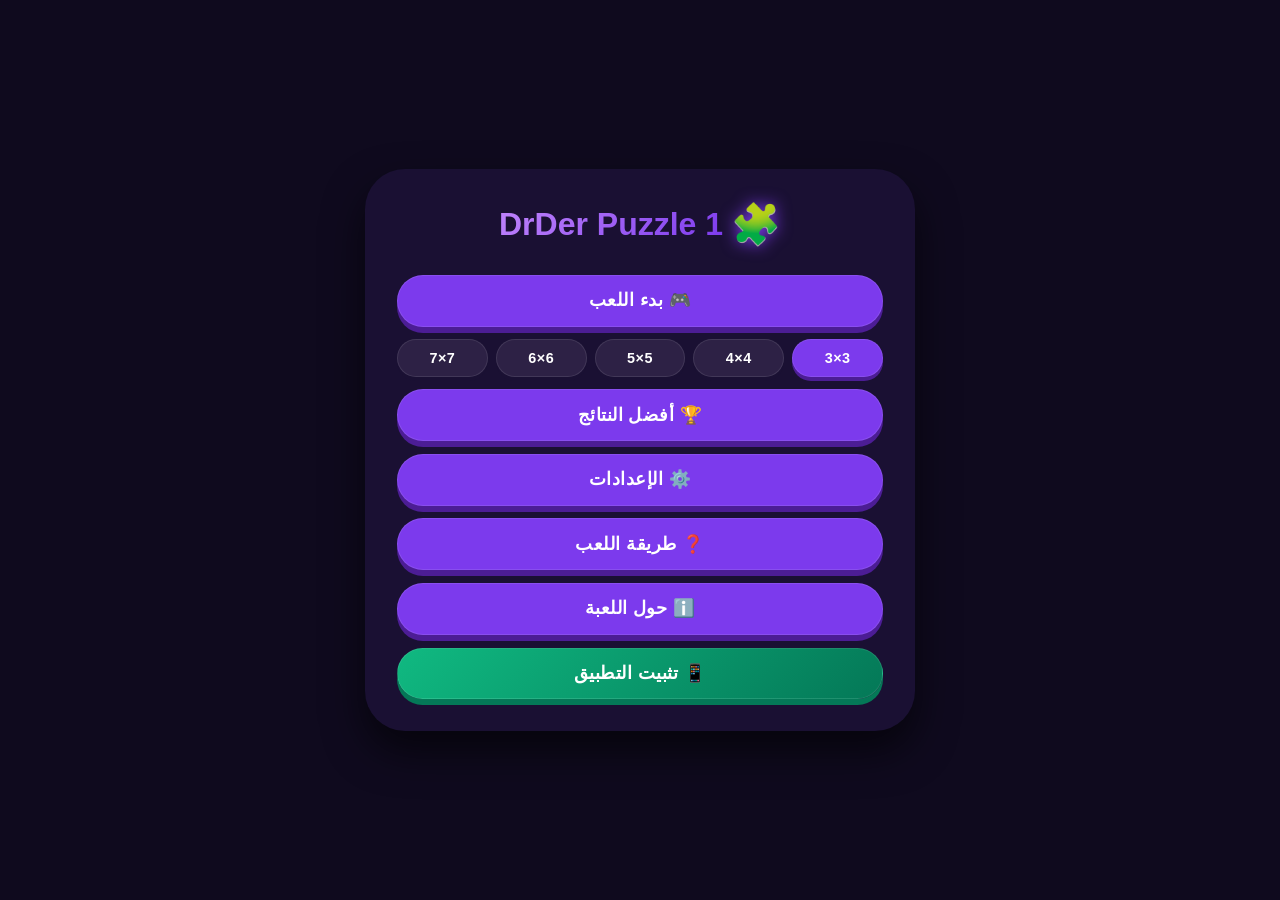
==== commit 50287e43: "Update index.html" ====
--- a/index.html
+++ b/index.html
@@ -11,9 +11,9 @@
   <meta name="apple-mobile-web-app-status-bar-style" content="black-translucent">
   <meta name="apple-mobile-web-app-title" content="DrDer Puzzle 1">
   <meta name="description" content="لعبة ألغاز منزلقة كلاسيكية بتصميم عصري">
-  <link rel="apple-touch-icon" href="./icons/icon-192.png">
-  <link rel="icon" sizes="192x192" href="./icons/icon-192.png">
-  <link rel="icon" sizes="512x512" href="./icons/icon-512.png">
+  <link rel="apple-touch-icon" href="./192.png">
+  <link rel="icon" sizes="192x192" href="./192.png">
+  <link rel="icon" sizes="512x512" href="./512.png">
   
   <link rel="stylesheet" href="./style.css">
 </head>
--- a/style.css
+++ b/style.css
@@ -1,4 +1,3 @@
-/* ==================== المتغيرات العامة ==================== */
 :root {
   --bg-primary: #0f0a1e;
   --bg-secondary: #1a1033;
@@ -28,12 +27,7 @@
   --transition: all 0.15s ease;
 }
 
-/* ==================== إعادة تعيين ==================== */
-* {
-  margin: 0;
-  padding: 0;
-  box-sizing: border-box;
-}
+* { margin: 0; padding: 0; box-sizing: border-box; }
 
 body {
   font-family: 'Segoe UI', 'Tahoma', sans-serif;
@@ -53,7 +47,6 @@
   touch-action: manipulation;
 }
 
-/* ==================== الحاوية الرئيسية ==================== */
 .game-container {
   width: 100%;
   max-width: 500px;
@@ -66,30 +59,12 @@
   gap: 1.5rem;
 }
 
-/* ==================== الشاشات ==================== */
-.screen {
-  display: flex;
-  flex-direction: column;
-  gap: 1.2rem;
-}
-
-.hidden {
-  display: none !important;
-}
-
-/* ==================== الهيدر ==================== */
-.header {
-  display: flex;
-  align-items: center;
-  justify-content: center;
-  gap: 0.5rem;
-  flex-wrap: wrap;
-}
-
-.logo {
-  font-size: 2.5rem;
-  filter: drop-shadow(0 0 8px var(--accent));
-}
+.screen { display: flex; flex-direction: column; gap: 1.2rem; }
+.hidden { display: none !important; }
+
+.header { display: flex; align-items: center; justify-content: center; gap: 0.5rem; flex-wrap: wrap; }
+
+.logo { font-size: 2.5rem; filter: drop-shadow(0 0 8px var(--accent)); }
 
 .title {
   font-size: 2rem;
@@ -100,24 +75,11 @@
   background-clip: text;
 }
 
-.game-level-label {
-  font-weight: bold;
-  font-size: 1.1rem;
-}
-
-.header-spacer {
-  width: 50px;
-}
-
-/* ==================== القائمة ==================== */
-.menu-grid {
-  display: flex;
-  flex-direction: column;
-  gap: 0.8rem;
-  margin-top: 0.5rem;
-}
-
-/* ==================== الأزرار ==================== */
+.game-level-label { font-weight: bold; font-size: 1.1rem; }
+.header-spacer { width: 50px; }
+
+.menu-grid { display: flex; flex-direction: column; gap: 0.8rem; margin-top: 0.5rem; }
+
 button {
   background: var(--accent);
   border: none;
@@ -135,52 +97,17 @@
   -webkit-tap-highlight-color: transparent;
 }
 
-button:active {
-  transform: translateY(2px);
-  box-shadow: 0 3px 0 var(--accent-dark);
-}
-
-button.secondary {
-  background: var(--bg-tertiary);
-  box-shadow: var(--shadow-sm) var(--bg-secondary);
-  border-color: var(--border-color);
-}
-
-button.undo-btn {
-  background: var(--info);
-  box-shadow: var(--shadow-sm) var(--info-dark);
-}
-
-button.install-permanent-btn {
-  background: linear-gradient(135deg, var(--success), var(--success-dark));
-  box-shadow: var(--shadow) var(--success-dark);
-}
-
-button:disabled {
-  opacity: 0.5;
-  pointer-events: none;
-}
-
-.btn-sm {
-  padding: 0.5rem 1rem;
-  font-size: 0.9rem;
-}
-
-.mt-1 {
-  margin-top: 1rem;
-}
-
-.mt-05 {
-  margin-top: 0.5rem;
-}
-
-/* ==================== اختيار المستوى ==================== */
-.level-selector {
-  display: flex;
-  gap: 0.5rem;
-  justify-content: center;
-  flex-wrap: wrap;
-}
+button:active { transform: translateY(2px); box-shadow: 0 3px 0 var(--accent-dark); }
+button.secondary { background: var(--bg-tertiary); box-shadow: var(--shadow-sm) var(--bg-secondary); border-color: var(--border-color); }
+button.undo-btn { background: var(--info); box-shadow: var(--shadow-sm) var(--info-dark); }
+button.install-permanent-btn { background: linear-gradient(135deg, var(--success), var(--success-dark)); box-shadow: var(--shadow) var(--success-dark); }
+button:disabled { opacity: 0.5; pointer-events: none; }
+
+.btn-sm { padding: 0.5rem 1rem; font-size: 0.9rem; }
+.mt-1 { margin-top: 1rem; }
+.mt-05 { margin-top: 0.5rem; }
+
+.level-selector { display: flex; gap: 0.5rem; justify-content: center; flex-wrap: wrap; }
 
 .level-btn {
   padding: 0.6rem 1rem;
@@ -192,12 +119,8 @@
   min-width: 50px;
 }
 
-.level-btn.active {
-  background: var(--accent);
-  box-shadow: var(--shadow-sm) var(--accent-dark);
-}
-
-/* ==================== لوحة اللغز ==================== */
+.level-btn.active { background: var(--accent); box-shadow: var(--shadow-sm) var(--accent-dark); }
+
 .puzzle-board {
   display: grid;
   gap: 0.5rem;
@@ -227,42 +150,14 @@
   -webkit-tap-highlight-color: transparent;
 }
 
-.tile.empty {
-  background: transparent;
-  box-shadow: none;
-  pointer-events: none;
-}
-
-/* ==================== الإحصائيات ==================== */
-.stats {
-  display: flex;
-  justify-content: space-around;
-  font-weight: 600;
-  background: var(--bg-tertiary);
-  padding: 0.8rem;
-  border-radius: var(--radius-lg);
-}
-
-/* ==================== أزرار اللعبة ==================== */
-.game-actions {
-  display: flex;
-  gap: 0.5rem;
-  justify-content: center;
-  flex-wrap: wrap;
-}
-
-.game-actions button {
-  font-size: 0.9rem;
-  padding: 0.7rem 1rem;
-}
-
-/* ==================== الإعدادات ==================== */
-.settings-row {
-  display: flex;
-  justify-content: space-between;
-  align-items: center;
-  margin: 0.8rem 0;
-}
+.tile.empty { background: transparent; box-shadow: none; pointer-events: none; }
+
+.stats { display: flex; justify-content: space-around; font-weight: 600; background: var(--bg-tertiary); padding: 0.8rem; border-radius: var(--radius-lg); }
+
+.game-actions { display: flex; gap: 0.5rem; justify-content: center; flex-wrap: wrap; }
+.game-actions button { font-size: 0.9rem; padding: 0.7rem 1rem; }
+
+.settings-row { display: flex; justify-content: space-between; align-items: center; margin: 0.8rem 0; }
 
 .toggle {
   background: var(--bg-tertiary);
@@ -274,9 +169,7 @@
   transition: background 0.2s;
 }
 
-.toggle.active {
-  background: var(--accent);
-}
+.toggle.active { background: var(--accent); }
 
 .toggle::after {
   content: "";
@@ -290,23 +183,12 @@
   transition: right 0.2s;
 }
 
-.toggle.active::after {
-  right: 25px;
-}
-
-/* ==================== النتائج ==================== */
-.scores-container {
-  text-align: right;
-  margin: 1rem 0;
-  line-height: 2;
-}
-
-hr {
-  border-color: var(--bg-tertiary);
-  margin: 0.5rem 0;
-}
-
-/* ==================== النوافذ المنبثقة ==================== */
+.toggle.active::after { right: 25px; }
+
+.scores-container { text-align: right; margin: 1rem 0; line-height: 2; }
+
+hr { border-color: var(--bg-tertiary); margin: 0.5rem 0; }
+
 .modal-overlay {
   position: fixed;
   top: 0;
@@ -338,29 +220,13 @@
   overflow-y: auto;
 }
 
-.modal-icon {
-  font-size: 4rem;
-  margin-bottom: 0.5rem;
-}
-
-.modal-title {
-  font-size: 1.6rem;
-  font-weight: 700;
-  margin-bottom: 0.5rem;
-}
-
-.modal-subtitle {
-  color: var(--text-secondary);
-  font-size: 1rem;
-  line-height: 1.6;
-  margin-bottom: 1.5rem;
-}
-
-.modal-actions {
-  display: flex;
-  flex-direction: column;
-  gap: 0.7rem;
-}
+.modal-icon { font-size: 4rem; margin-bottom: 0.5rem; }
+
+.modal-title { font-size: 1.6rem; font-weight: 700; margin-bottom: 0.5rem; }
+
+.modal-subtitle { color: var(--text-secondary); font-size: 1rem; line-height: 1.6; margin-bottom: 1.5rem; }
+
+.modal-actions { display: flex; flex-direction: column; gap: 0.7rem; }
 
 .modal-primary-btn {
   background: var(--accent);
@@ -387,11 +253,8 @@
   box-shadow: none;
 }
 
-.modal-secondary-btn:active {
-  background: rgba(255,255,255,0.05);
-}
-
-/* ==================== تعليمات المنصات ==================== */
+.modal-secondary-btn:active { background: rgba(255,255,255,0.05); }
+
 .platform-instructions {
   background: var(--bg-tertiary);
   border-radius: var(--radius-sm);
@@ -402,13 +265,8 @@
   margin-bottom: 1rem;
 }
 
-.platform-instructions .platform-name {
-  font-weight: 700;
-  color: var(--accent-light);
-  margin-bottom: 0.3rem;
-}
-
-/* ==================== نافذة الفوز ==================== */
+.platform-instructions .platform-name { font-weight: 700; color: var(--accent-light); margin-bottom: 0.3rem; }
+
 .victory-modal {
   background: linear-gradient(145deg, #1e1345, var(--bg-secondary));
   border: 2px solid var(--accent);
@@ -446,34 +304,12 @@
   align-items: center;
 }
 
-.victory-stat {
-  display: flex;
-  flex-direction: column;
-  align-items: center;
-  gap: 0.3rem;
-}
-
-.victory-stat-icon {
-  font-size: 1.6rem;
-}
-
-.victory-stat-value {
-  font-size: 1.3rem;
-  font-weight: 700;
-}
-
-.victory-stat-label {
-  font-size: 0.8rem;
-  color: var(--text-muted);
-}
-
-.victory-stat-divider {
-  width: 1px;
-  height: 40px;
-  background: var(--border-color);
-}
-
-/* ==================== شريط التحديث ==================== */
+.victory-stat { display: flex; flex-direction: column; align-items: center; gap: 0.3rem; }
+.victory-stat-icon { font-size: 1.6rem; }
+.victory-stat-value { font-size: 1.3rem; font-weight: 700; }
+.victory-stat-label { font-size: 0.8rem; color: var(--text-muted); }
+.victory-stat-divider { width: 1px; height: 40px; background: var(--border-color); }
+
 .update-banner {
   position: fixed;
   bottom: 20px;
@@ -491,6 +327,8 @@
   box-shadow: 0 10px 30px rgba(245, 158, 11, 0.4);
   animation: slideUpBanner 0.5s ease;
   max-width: 90%;
+  flex-wrap: wrap;
+  justify-content: center;
 }
 
 .update-btn {
@@ -502,11 +340,17 @@
   white-space: nowrap;
 }
 
-/* ==================== الحركات ==================== */
-@keyframes modalFadeIn {
-  from { opacity: 0; }
-  to { opacity: 1; }
-}
+.update-later-btn {
+  background: transparent;
+  border: 1px solid var(--border-color);
+  color: var(--text-secondary);
+  padding: 0.4rem 0.8rem;
+  border-radius: var(--radius-lg);
+  font-size: 0.8rem;
+  cursor: pointer;
+}
+
+@keyframes modalFadeIn { from { opacity: 0; } to { opacity: 1; } }
 
 @keyframes modalSlideUp {
   from { transform: translateY(40px); opacity: 0; }
@@ -530,33 +374,14 @@
   to { bottom: 20px; opacity: 1; }
 }
 
-/* ==================== تجاوب ==================== */
 @media (max-width: 400px) {
-  .game-container {
-    padding: 1rem 0.8rem;
-  }
-  
-  .game-actions button {
-    font-size: 0.8rem;
-    padding: 0.6rem 0.8rem;
-  }
-  
-  .modal-dialog {
-    padding: 2rem 1.5rem 1.5rem;
-  }
-  
-  .victory-stats {
-    padding: 1rem;
-  }
+  .game-container { padding: 1rem 0.8rem; }
+  .game-actions button { font-size: 0.8rem; padding: 0.6rem 0.8rem; }
+  .modal-dialog { padding: 2rem 1.5rem 1.5rem; }
+  .victory-stats { padding: 1rem; }
 }
 
 @media (min-width: 768px) {
-  .game-container {
-    max-width: 550px;
-    padding: 2rem;
-  }
-  
-  .puzzle-board {
-    max-width: 400px;
-  }
-}
+  .game-container { max-width: 550px; padding: 2rem; }
+  .puzzle-board { max-width: 400px; }
+}
